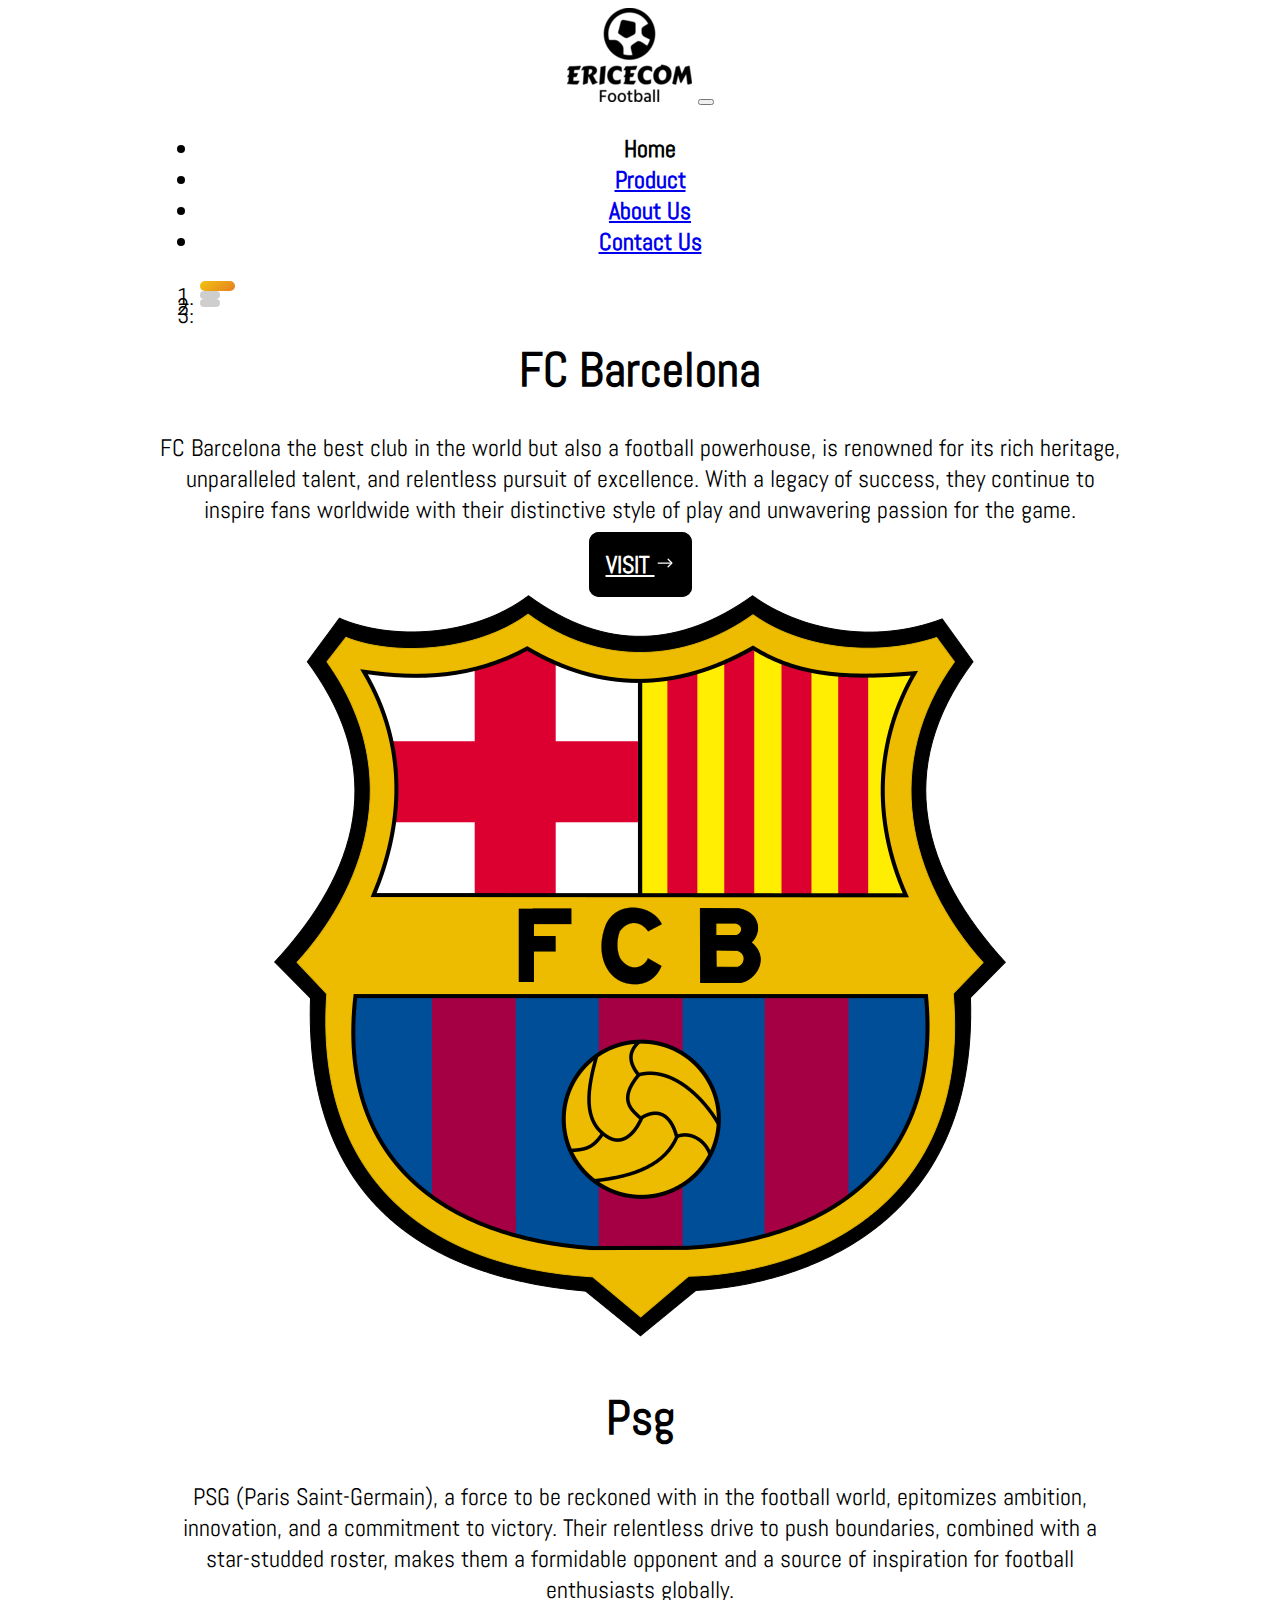
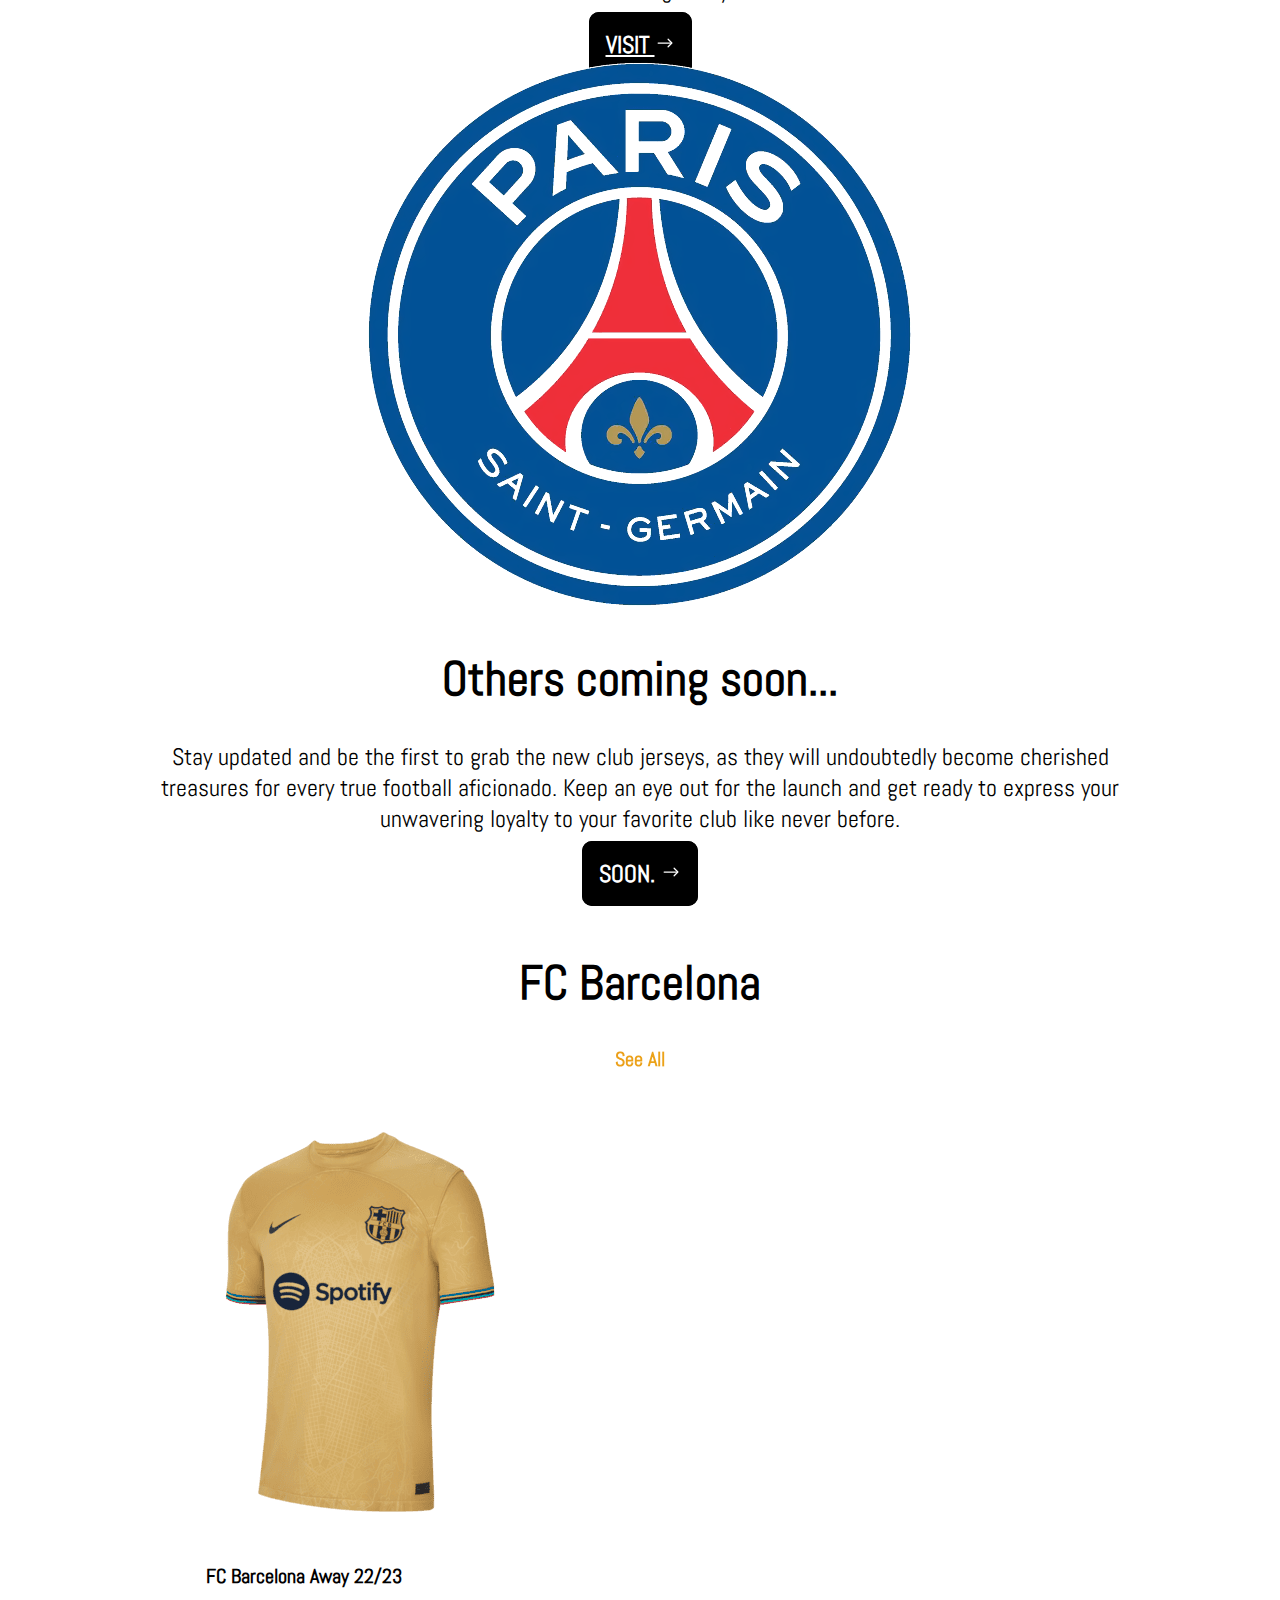
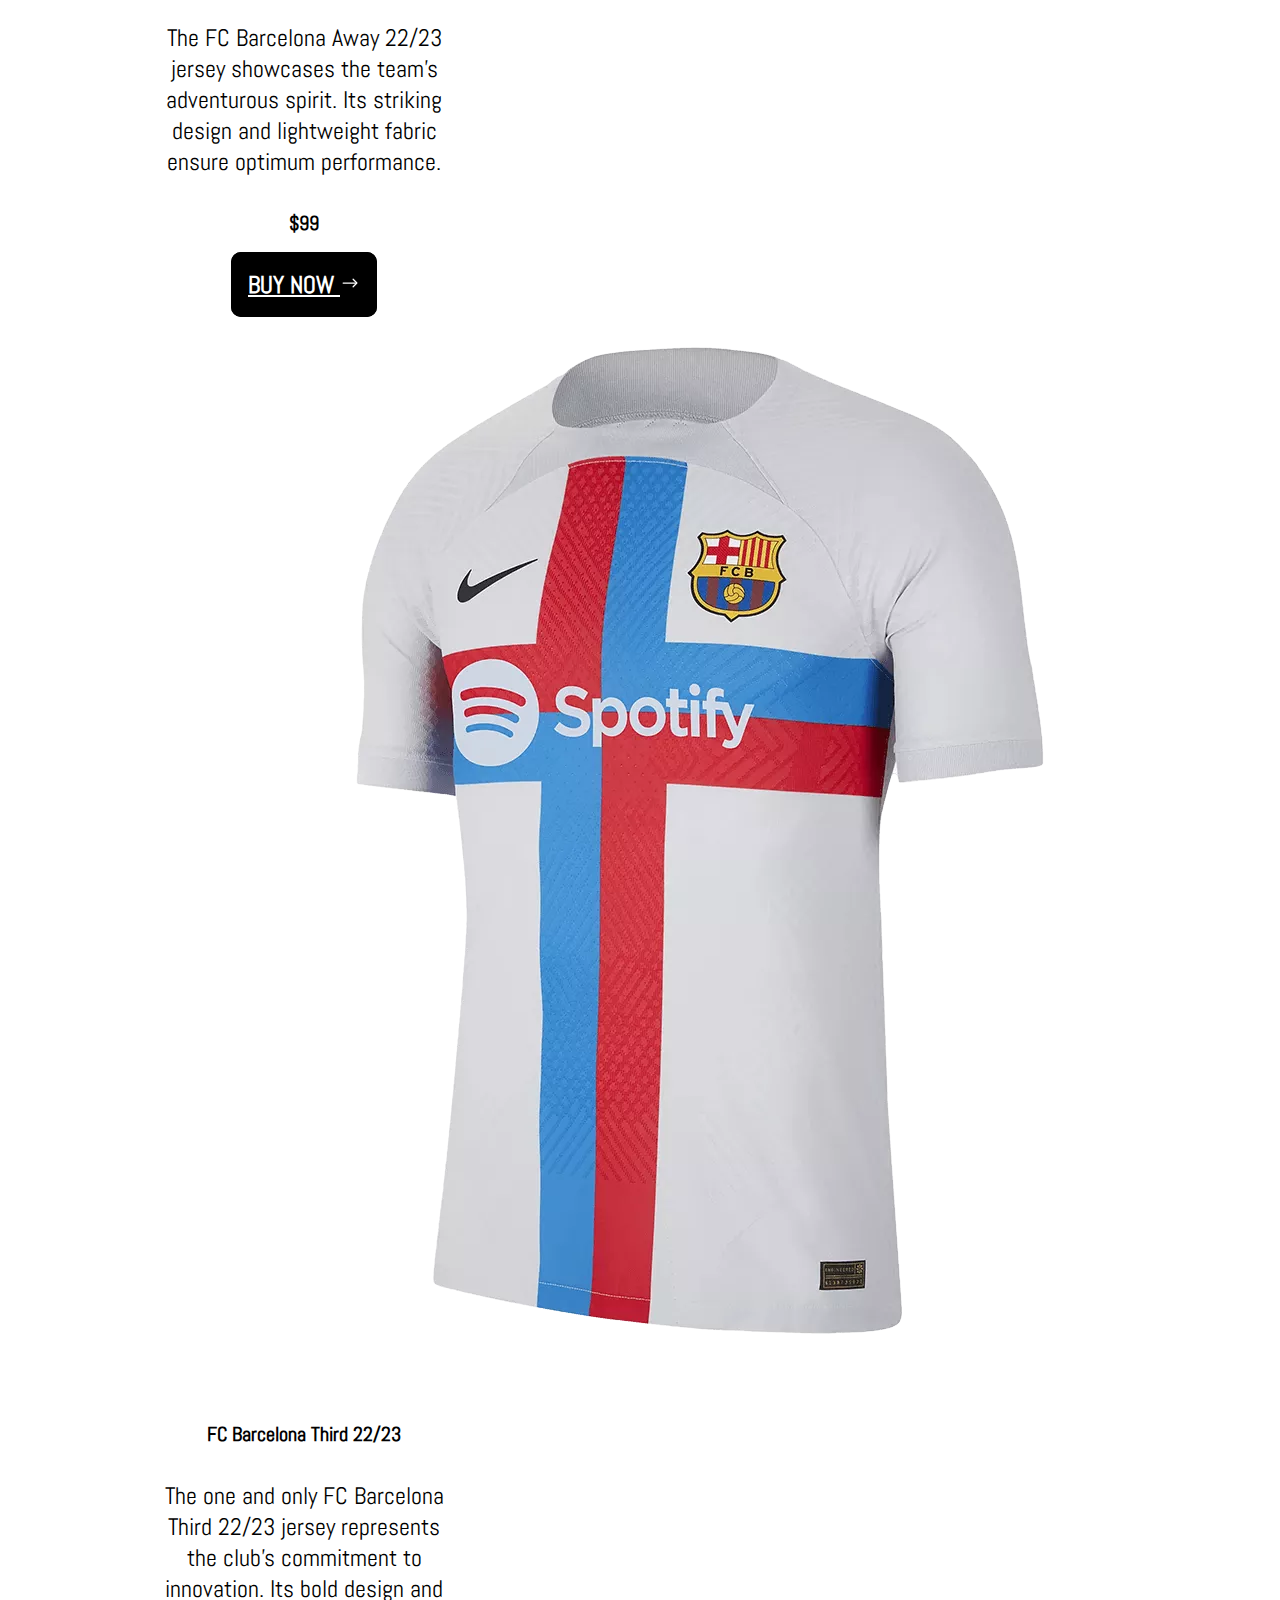
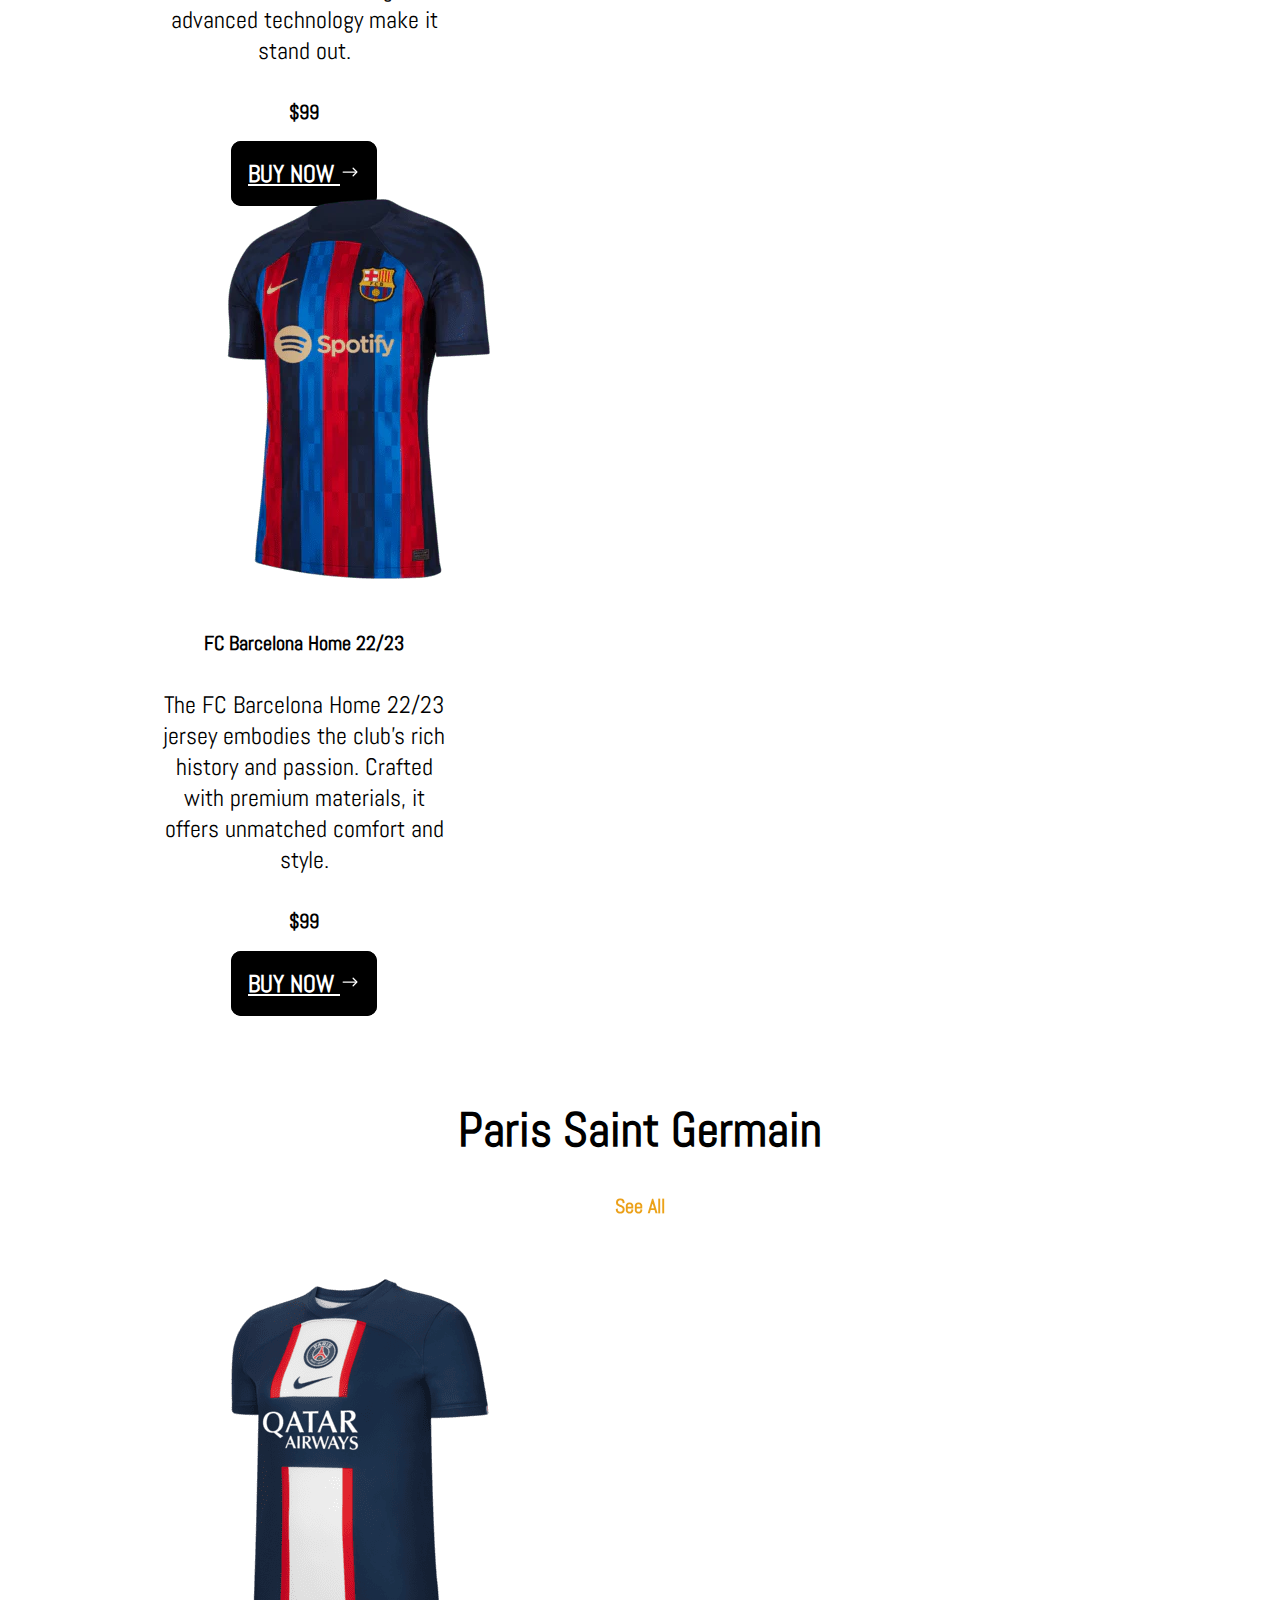
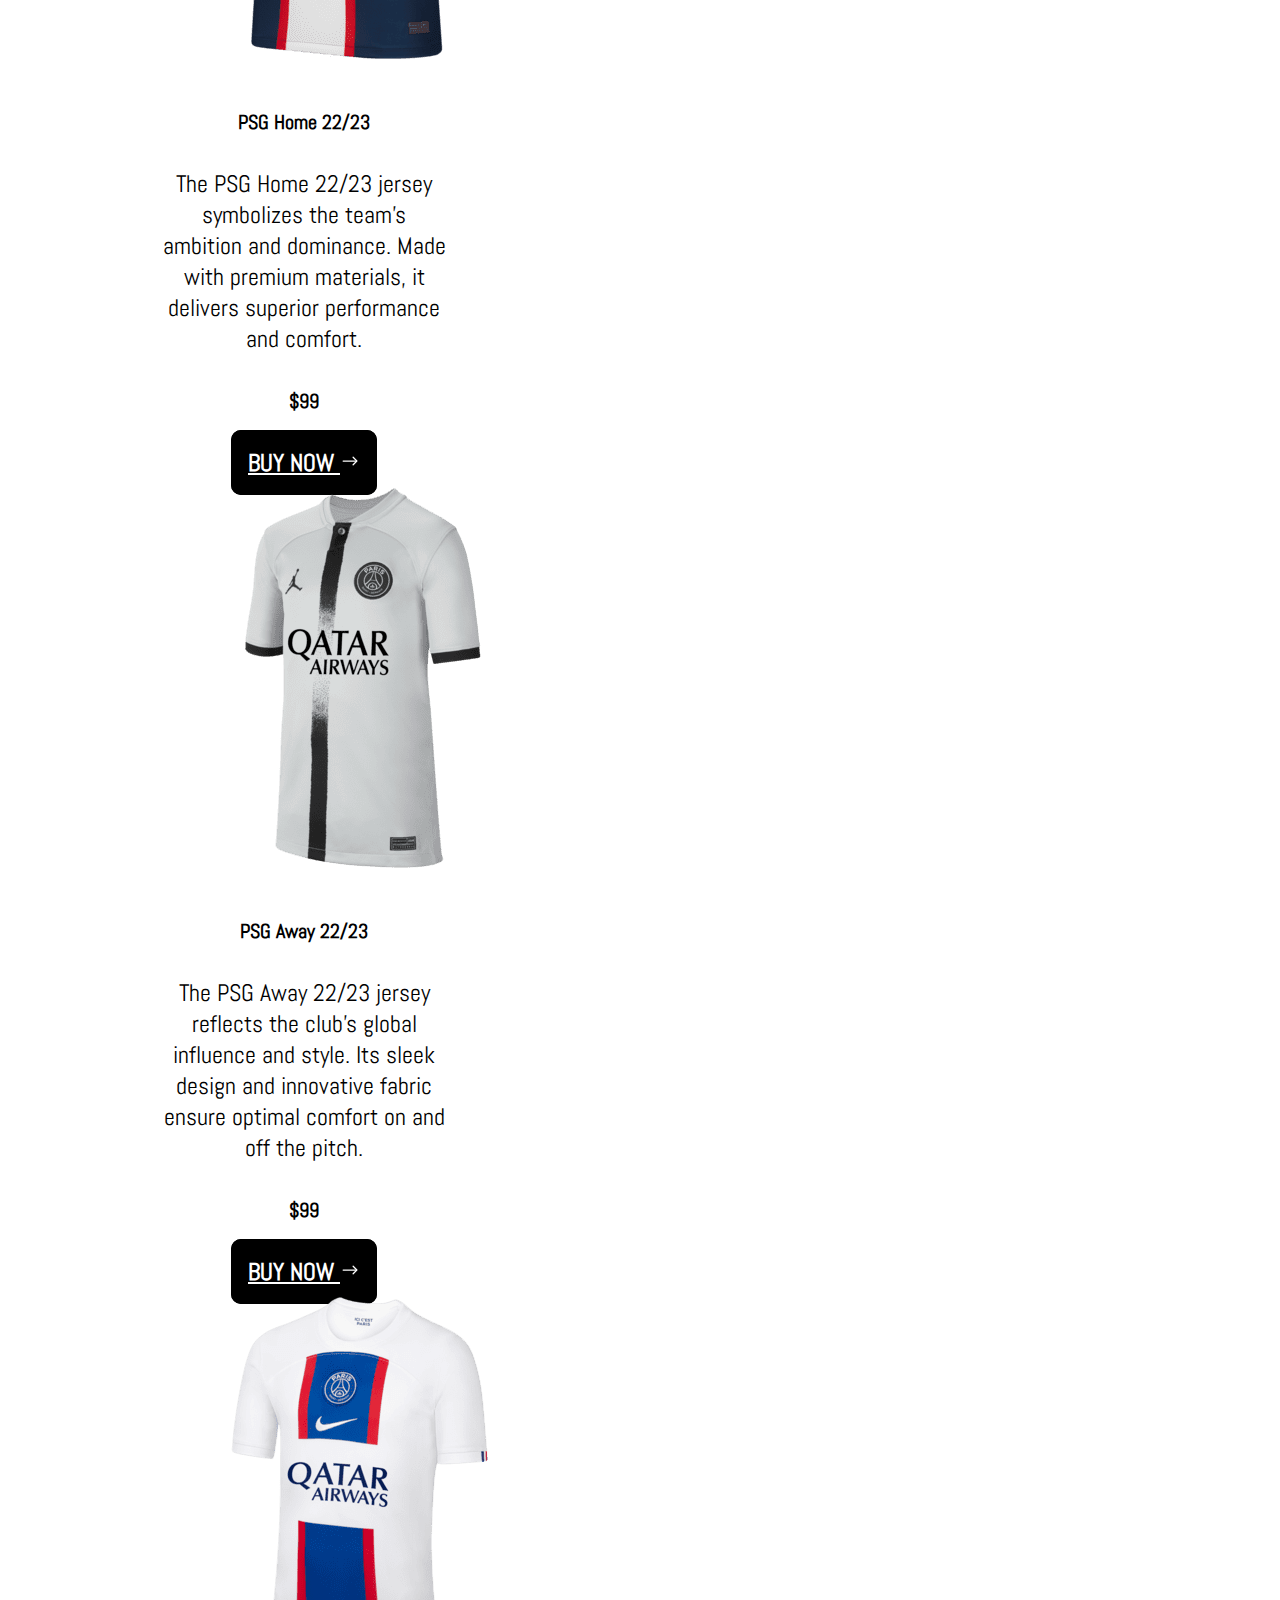
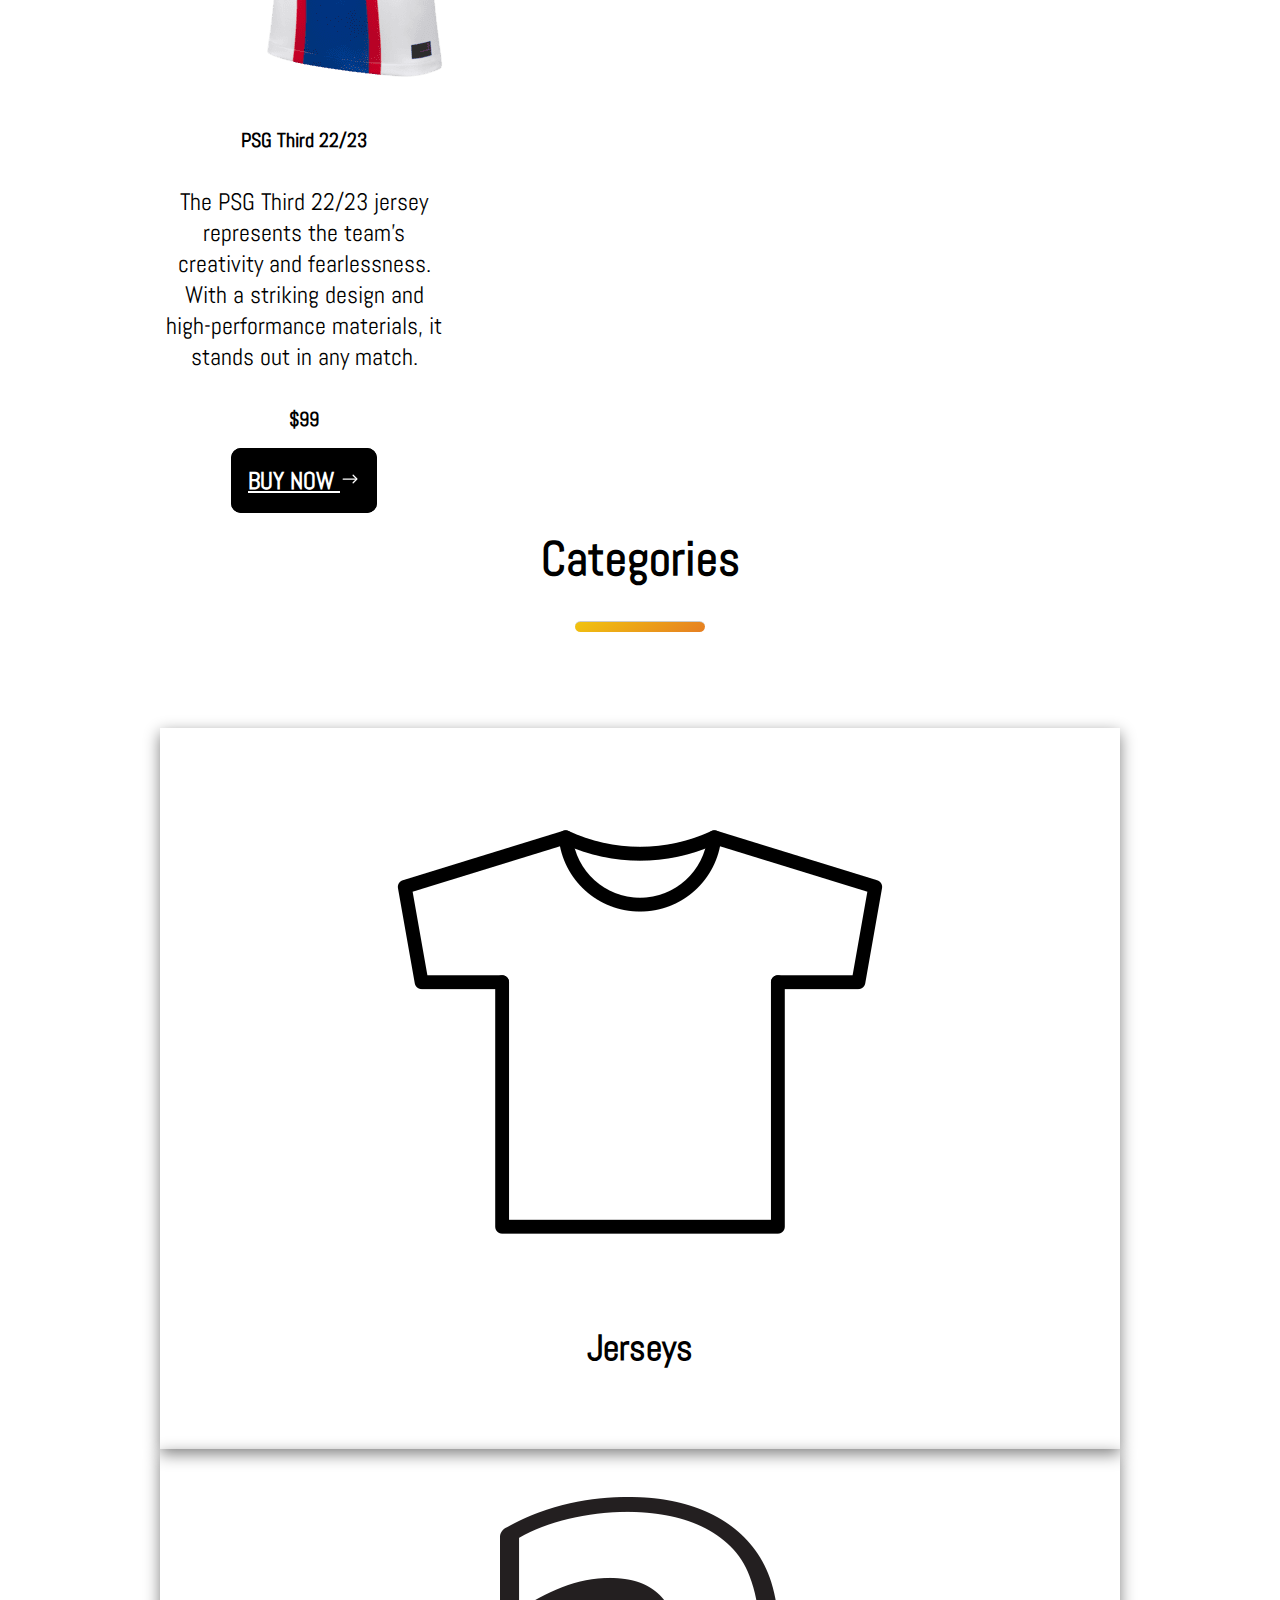
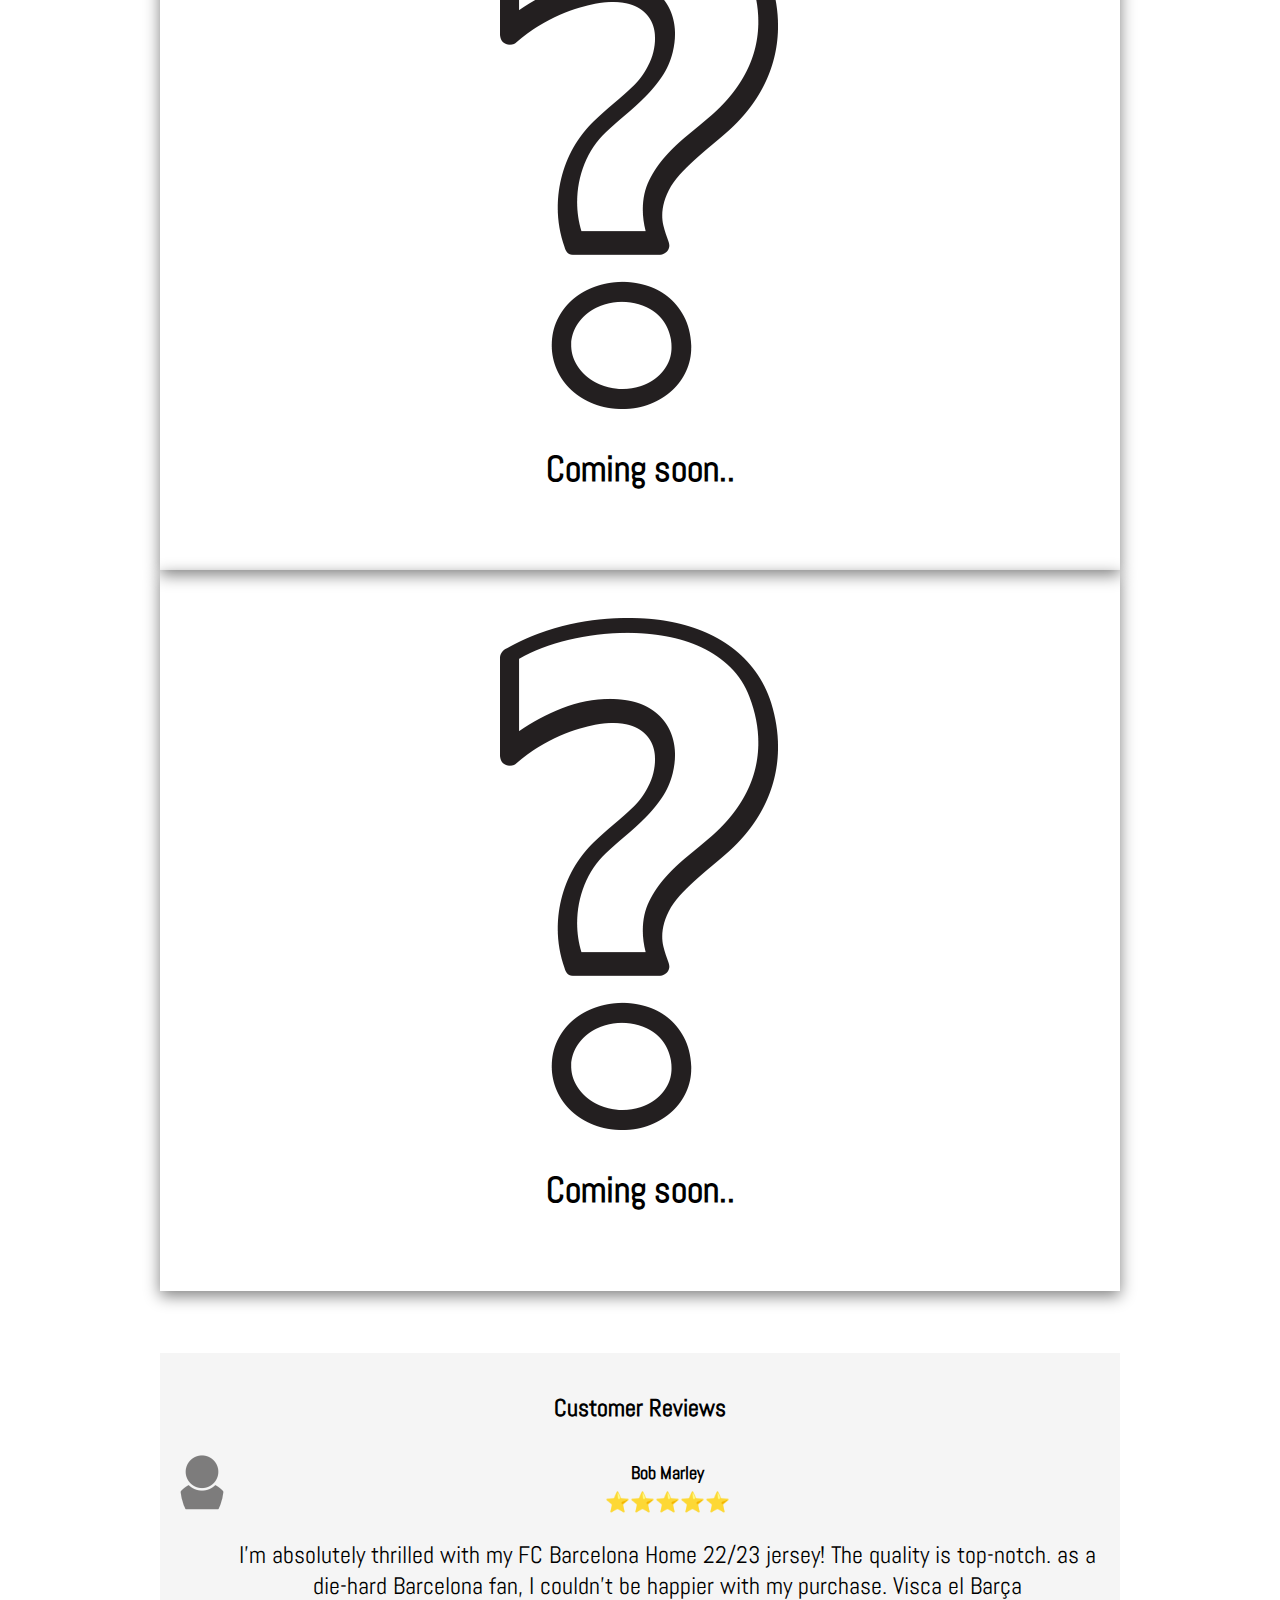
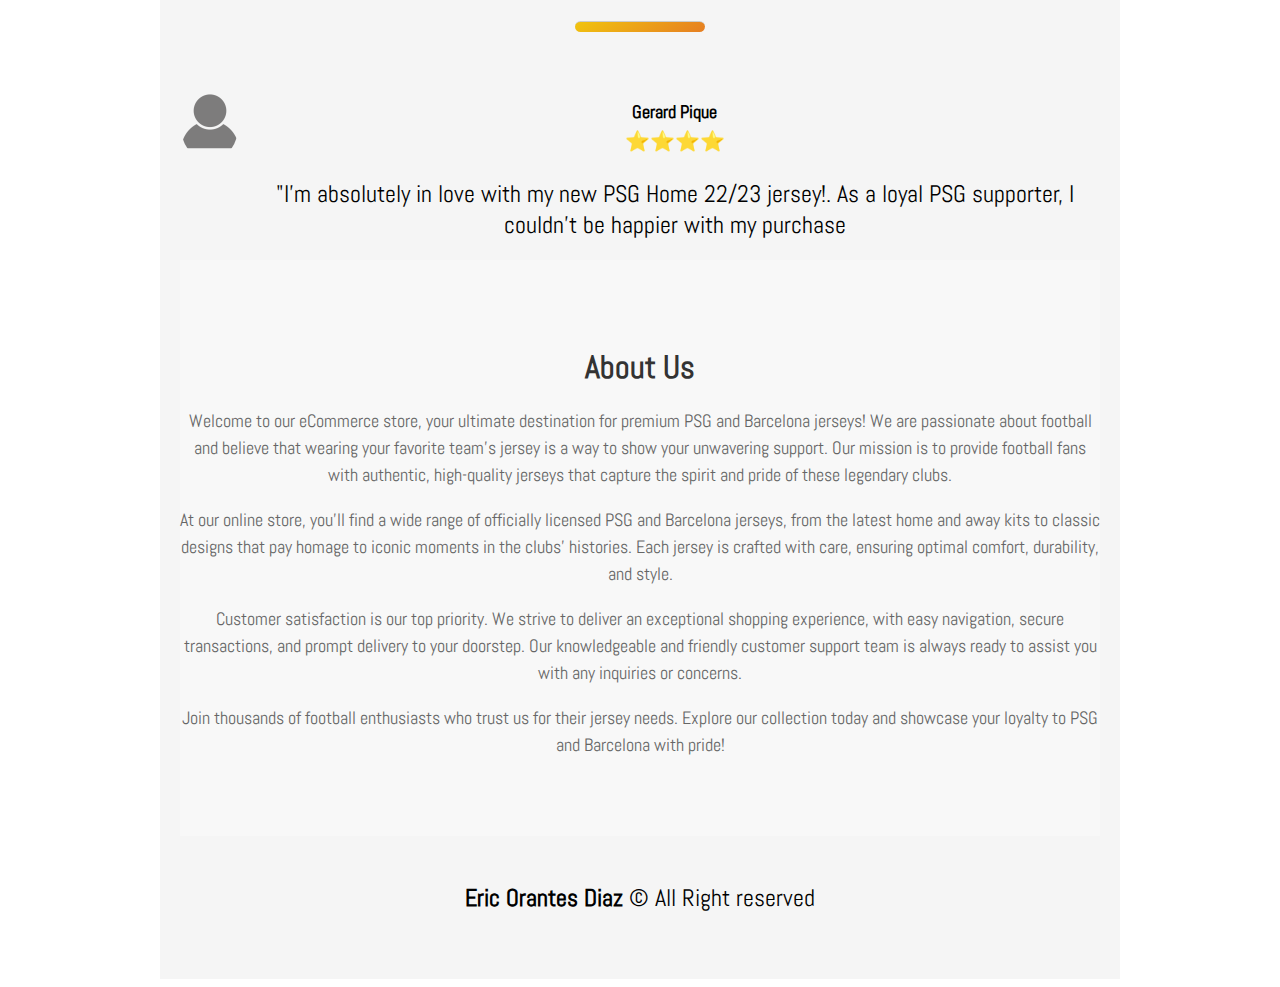
==== index.html @ c2d016f3 "Add files via upload" ====
<!doctype html>
<html lang="en">

<head>
    <meta charset="utf-8">
    <meta name="viewport" content="width=device-width, initial-scale=1, shrink-to-fit=no">
    <link rel="icon" href="images/eric-ecom-low-resolution-logo-black-on-transparent-background (1) (1).png" type="image/gif" sizes="16x16">
    <link href="https://fonts.googleapis.com/css2?family=Abel&display=swap" rel="stylesheet">
    <link rel="stylesheet" href="https://stackpath.bootstrapcdn.com/bootstrap/4.5.0/css/bootstrap.min.css"
        integrity="sha384-9aIt2nRpC12Uk9gS9baDl411NQApFmC26EwAOH8WgZl5MYYxFfc+NcPb1dKGj7Sk" crossorigin="anonymous">
    <link rel="stylesheet" href="style.css">
    <title>ECOMMERCE</title>
</head>

<body>
    <main class="container">
        <header>
            <nav class="navbar navbar-expand-lg navbar-light fill">
                <a class="navbar-brand" href="#"><img src="images/eric-ecom-low-resolution-logo-black-on-transparent-background (1).png" alt=""></a>
                <button class="navbar-toggler" type="button" data-toggle="collapse"
                    data-target="#navbarSupportedContent" aria-controls="navbarSupportedContent" aria-expanded="false"
                    aria-label="Toggle navigation">
                    <span class="navbar-toggler-icon"></span>
                </button>

                <div class="collapse navbar-collapse" id="navbarSupportedContent">
                    <ul class="navbar-nav ml-auto">
                        <li class="nav-item active">
                            <a class="nav-link">Home</a>
                        </li>
                        <li class="nav-item active">
                            <a class="nav-link" href="#products">Product</a>
                        </li>
                        <li class="nav-item active">
                            <a class="nav-link" href="#about-us">About Us</a>
                        </li>
                        <li class="nav-item active">
                            <a class="nav-link" href="contact.html">Contact Us</a>
                        </li>
                    </ul>
                </div>
            </nav>
        </header>
        <section id="Barca">
            <div id="carouselExampleIndicators" class="carousel slide" data-ride="carousel">
                <ol class="carousel-indicators">
                    <li data-target="#carouselExampleIndicators" data-slide-to="0" class="active"></li>
                    <li data-target="#carouselExampleIndicators" data-slide-to="1"></li>
                    <li data-target="#carouselExampleIndicators" data-slide-to="2"></li>
                </ol>
                <div class="carousel-inner">
                    <div class="carousel-item active">
                        <div class="row">
                            <div class="col-md-6 mack">
                                <h1>FC Barcelona</h1>
                                <p>FC Barcelona the best club in the world but also a football powerhouse, is renowned for its rich heritage, unparalleled talent, and relentless pursuit of excellence. With a legacy of success, they continue to inspire fans worldwide with their distinctive style of play and unwavering passion for the game.</p>
                                <a href = "https://www.fcbarcelona.com/en/" class="barcelona-btn">Visit
                                    <svg width="1em" height="1em" viewBox="0 0 16 16" class="bi bi-arrow-right"
                                        fill="currentColor" xmlns="http://www.w3.org/2000/svg">
                                        <path fill-rule="evenodd"
                                            d="M10.146 4.646a.5.5 0 0 1 .708 0l3 3a.5.5 0 0 1 0 .708l-3 3a.5.5 0 0 1-.708-.708L12.793 8l-2.647-2.646a.5.5 0 0 1 0-.708z" />
                                        <path fill-rule="evenodd"
                                            d="M2 8a.5.5 0 0 1 .5-.5H13a.5.5 0 0 1 0 1H2.5A.5.5 0 0 1 2 8z" />
                                    </svg>
                                </a>
                            </div>
                            <div class="col-md-6">
                                <img src="images/584a9b3bb080d7616d298777.png" alt="" class="img-fluid">
                            </div>
                        </div>
                    </div>
                    <div class="carousel-item">
                        <div class="row">
                            <div class="col-md-6 mack">
                                <h1>Psg</h1>
                                <p>PSG (Paris Saint-Germain), a force to be reckoned with in the football world, epitomizes ambition, innovation, and a commitment to victory. Their relentless drive to push boundaries, combined with a star-studded roster, makes them a formidable opponent and a source of inspiration for football enthusiasts globally.






                                </p>
                                <a href ="https://en.psg.fr/"class="psg-btn">Visit
                                    <svg width="1em" height="1em" viewBox="0 0 16 16" class="bi bi-arrow-right"
                                        fill="currentColor" xmlns="http://www.w3.org/2000/svg">
                                        <path fill-rule="evenodd"
                                            d="M10.146 4.646a.5.5 0 0 1 .708 0l3 3a.5.5 0 0 1 0 .708l-3 3a.5.5 0 0 1-.708-.708L12.793 8l-2.647-2.646a.5.5 0 0 1 0-.708z" />
                                        <path fill-rule="evenodd"
                                            d="M2 8a.5.5 0 0 1 .5-.5H13a.5.5 0 0 1 0 1H2.5A.5.5 0 0 1 2 8z" />
                                    </svg>
                                </a>
                            </div>
                            <div class="col-md-6">
                                <img src="images/580b57fcd9996e24bc43c4d8.png" alt="" class="img-fluid">
                            </div>
                        </div>
                    </div>
                    <div class="carousel-item">
                        <div class="row">
                            <div class="col-md-6 mack">
                                <h1>Others coming soon...</h1>
                                <p>Stay updated and be the first to grab the new club jerseys, as they will undoubtedly become cherished treasures for every true football aficionado. Keep an eye out for the launch and get ready to express your unwavering loyalty to your favorite club like never before.</p>
                                <a class="psg-btn">Soon.
                                    <svg width="1em" height="1em" viewBox="0 0 16 16" class="bi bi-arrow-right"
                                        fill="currentColor" xmlns="http://www.w3.org/2000/svg">
                                        <path fill-rule="evenodd"
                                            d="M10.146 4.646a.5.5 0 0 1 .708 0l3 3a.5.5 0 0 1 0 .708l-3 3a.5.5 0 0 1-.708-.708L12.793 8l-2.647-2.646a.5.5 0 0 1 0-.708z" />
                                        <path fill-rule="evenodd"
                                            d="M2 8a.5.5 0 0 1 .5-.5H13a.5.5 0 0 1 0 1H2.5A.5.5 0 0 1 2 8z" />
                                    </svg>
                                </a>
                            </div>
                            <div class="col-md-6">
                                <img src="" alt="" class="img-fluid">
                            </div>
                        </div>
                    </div>
                </div>
            </div>

        </section>

        <section id="barcelona">
            <div class="container">
                <div class="barcelona-header">
                    <div class="row">
                        <div class="col-md-6">
                            <h1>FC Barcelona</h1>
                        </div>
                        <div class="col-md-6 text-right">
                            <h5>See All</h5>
                        </div>
                    </div>
                </div>
                <div class="row justify-content-center">
                    <div class="col-md-4">
                        <div class="card text-center" style="width: 18rem;border:none;">
                            <img src="images/3.png" class="card-img-top" alt="...">
                            <div class="card-body">
                                <h5 class="card-title"><b>FC Barcelona Away 22/23</b></h5>
                                <p class="card-text">The FC Barcelona Away 22/23 jersey showcases the team's adventurous spirit. Its striking design and lightweight fabric ensure optimum performance.</p>
                                <h5><b>$99</b></h5>
                                <a href="checkout.html" class="btn barcelona-btn">BUY NOW
                                    <svg width="1em" height="1em" viewBox="0 0 16 16" class="bi bi-arrow-right"
                                        fill="currentColor" xmlns="http://www.w3.org/2000/svg">
                                        <path fill-rule="evenodd"
                                            d="M10.146 4.646a.5.5 0 0 1 .708 0l3 3a.5.5 0 0 1 0 .708l-3 3a.5.5 0 0 1-.708-.708L12.793 8l-2.647-2.646a.5.5 0 0 1 0-.708z" />
                                        <path fill-rule="evenodd"
                                            d="M2 8a.5.5 0 0 1 .5-.5H13a.5.5 0 0 1 0 1H2.5A.5.5 0 0 1 2 8z" />
                                    </svg>
                                </a>
                            </div>
                        </div>
                    </div>
                    <div class="col-md-4">
                        <div class="card text-center" style="width: 18rem;border:none;">
                            <img src="images/4.png=z-0,0_f-webp" class="card-img-top" alt="...">
                            <div class="card-body">
                                <h5 class="card-title"><b>FC Barcelona Third 22/23</b></h5>
                                <p class="card-text">
                                    The one and only FC Barcelona Third 22/23 jersey represents the club's commitment to innovation. Its bold design and advanced technology make it stand out.</p>
                                <h5><b>$99</b></h5>
                                <a href="checkout.html" class="btn barcelona-btn">BUY NOW
                                    <svg width="1em" height="1em" viewBox="0 0 16 16" class="bi bi-arrow-right"
                                        fill="currentColor" xmlns="http://www.w3.org/2000/svg">
                                        <path fill-rule="evenodd"
                                            d="M10.146 4.646a.5.5 0 0 1 .708 0l3 3a.5.5 0 0 1 0 .708l-3 3a.5.5 0 0 1-.708-.708L12.793 8l-2.647-2.646a.5.5 0 0 1 0-.708z" />
                                        <path fill-rule="evenodd"
                                            d="M2 8a.5.5 0 0 1 .5-.5H13a.5.5 0 0 1 0 1H2.5A.5.5 0 0 1 2 8z" />
                                    </svg>
                                </a>
                            </div>
                        </div>
                    </div>
                    <div class="col-md-4">
                        <div class="card text-center" style="width: 18rem;border:none;">
                            <img src="images/bar23h.webp" class="card-img-top" alt="...">
                            <div class="card-body">
                                <h5 class="card-title"><b>FC Barcelona Home 22/23</b></h5>
                                <p class="card-text">The FC Barcelona Home 22/23 jersey embodies the club's rich history and passion. Crafted with premium materials, it offers unmatched comfort and style.</p>
                                <h5><b>$99</b></h5>
                                <a href="checkout.html" class="btn barcelona-btn">BUY NOW
                                    <svg width="1em" height="1em" viewBox="0 0 16 16" class="bi bi-arrow-right"
                                        fill="currentColor" xmlns="http://www.w3.org/2000/svg">
                                        <path fill-rule="evenodd"
                                            d="M10.146 4.646a.5.5 0 0 1 .708 0l3 3a.5.5 0 0 1 0 .708l-3 3a.5.5 0 0 1-.708-.708L12.793 8l-2.647-2.646a.5.5 0 0 1 0-.708z" />
                                        <path fill-rule="evenodd"
                                            d="M2 8a.5.5 0 0 1 .5-.5H13a.5.5 0 0 1 0 1H2.5A.5.5 0 0 1 2 8z" />
                                    </svg>
                                </a>
                            </div>
                        </div>
                    </div>
                </div>
            </div>
        </section>

        <section id="products">
            <div class="container">
                <div class="psg-header">
                    <div class="row">
                        <div class="col-md-6">
                            <h1>Paris Saint Germain</h1>
                        </div>
                        <div class="col-md-6 text-right">
                            <h5>See All</h5>
                        </div>
                    </div>
                </div>
                <div class="row justify-content-center">
                    <div class="col-md-4">
                        <div class="card text-center" style="width: 18rem;border:none;">
                            <img src="images/psg 5.png" class="card-img-top" alt="...">
                            <div class="card-body">
                                <h5 class="card-title"><b>PSG Home 22/23</b></h5>
                                <p class="card-text">The PSG Home 22/23 jersey symbolizes the team's ambition and dominance. Made with premium materials, it delivers superior performance and comfort.</p>
                                <h5><b>$99</b></h5>
                                <a href="checkout.html" class="btn psg-btn">BUY NOW
                                    <svg width="1em" height="1em" viewBox="0 0 16 16" class="bi bi-arrow-right"
                                        fill="currentColor" xmlns="http://www.w3.org/2000/svg">
                                        <path fill-rule="evenodd"
                                            d="M10.146 4.646a.5.5 0 0 1 .708 0l3 3a.5.5 0 0 1 0 .708l-3 3a.5.5 0 0 1-.708-.708L12.793 8l-2.647-2.646a.5.5 0 0 1 0-.708z" />
                                        <path fill-rule="evenodd"
                                            d="M2 8a.5.5 0 0 1 .5-.5H13a.5.5 0 0 1 0 1H2.5A.5.5 0 0 1 2 8z" />
                                    </svg>
                                </a>
                            </div>
                        </div>
                    </div>
                    <div class="col-md-4">
                        <div class="card text-center" style="width: 18rem;border:none;">
                            <img src="images/psg away.png" class="card-img-top" alt="...">
                            <div class="card-body">
                                <h5 class="card-title"><b>PSG Away 22/23</b></h5>
                                <p class="card-text">The PSG Away 22/23 jersey reflects the club's global influence and style. Its sleek design and innovative fabric ensure optimal comfort on and off the pitch.</p>
                                <h5><b>$99</b></h5>
                                <a href="checkout.html" class="btn psg-btn">BUY NOW
                                    <svg width="1em" height="1em" viewBox="0 0 16 16" class="bi bi-arrow-right"
                                        fill="currentColor" xmlns="http://www.w3.org/2000/svg">
                                        <path fill-rule="evenodd"
                                            d="M10.146 4.646a.5.5 0 0 1 .708 0l3 3a.5.5 0 0 1 0 .708l-3 3a.5.5 0 0 1-.708-.708L12.793 8l-2.647-2.646a.5.5 0 0 1 0-.708z" />
                                        <path fill-rule="evenodd"
                                            d="M2 8a.5.5 0 0 1 .5-.5H13a.5.5 0 0 1 0 1H2.5A.5.5 0 0 1 2 8z" />
                                    </svg>
                                </a>
                            </div>
                        </div>
                    </div>
                    <div class="col-md-4">
                        <div class="card text-center" style="width: 18rem;border:none;">
                            <img src="images/paris-saint-germain-2022-23-stadium-third-older-dri-fit-football-shirt-fGfwJQ.png" class="card-img-top" alt="...">
                            <div class="card-body">
                                <h5 class="card-title"><b>PSG Third 22/23</b></h5>
                                <p class="card-text">The PSG Third 22/23 jersey represents the team's creativity and fearlessness. With a striking design and high-performance materials, it stands out in any match.</p>
                                <h5><b>$99</b></h5>
                                <a href="checkout.html" class="btn psg-btn">BUY NOW
                                    <svg width="1em" height="1em" viewBox="0 0 16 16" class="bi bi-arrow-right"
                                        fill="currentColor" xmlns="http://www.w3.org/2000/svg">
                                        <path fill-rule="evenodd"
                                            d="M10.146 4.646a.5.5 0 0 1 .708 0l3 3a.5.5 0 0 1 0 .708l-3 3a.5.5 0 0 1-.708-.708L12.793 8l-2.647-2.646a.5.5 0 0 1 0-.708z" />
                                        <path fill-rule="evenodd"
                                            d="M2 8a.5.5 0 0 1 .5-.5H13a.5.5 0 0 1 0 1H2.5A.5.5 0 0 1 2 8z" />
                                    </svg>
                                </a>
                            </div>
                        </div>
                    </div>
                </div>
            </div>
        </section>
        <section id="categories">
            <div class="container">
                <div class="row text-center">
                    <div class="col-md-12">
                        <h1>Categories</h1>
                        <hr>
                    </div>
                </div>
                <div class="row text-center">
                    <div class="col-md-3 mt-5 mb-5">
                        <div class="categories-card">
                            <img src="images/tshoirt.png" alt="" class="img-fluid">
                            <h2>Jerseys</h2>
                        </div>
                    </div>
                    <div class="col-md-3">
                        <div class="categories-card mb-5">
                            <img src="images/question.png" alt="" class="img-fluid">
                            <h2>Coming soon..</h2>
                        </div>
                        <div class="categories-card mb-5">
                            <img src="images/question.png" alt="" class="img-fluid">
                            <h2>Coming soon..</h2>
                        </div>
                    </div>
                    <br>
                    <div class="col-md-6">
                        <img src="images/Categories/pale-order.png" alt="" class="img-fluid">
                    </div>
                </div>
            </div>
        </section>
        <div class="review-section">
            <h2 class="section-heading">Customer Reviews</h2>
            
            <div class="review">
              <div class="review-avatar">
                <img src="images/pfp.png" alt="Customer 1">
              </div>
              <div class="review-content">
                <h3>Bob Marley</h3>
                <div class="star-rating">⭐⭐⭐⭐⭐</div>
                <p>I'm absolutely thrilled with my FC Barcelona Home 22/23 jersey! The quality is top-notch. as a die-hard Barcelona fan, I couldn't be happier with my purchase. Visca el Barça</p>
              </div>
            </div>
            
            <hr>
            
            <div class="review">
              <div class="review-avatar">
                <img src="images/pfp.png" alt="Customer 2">
              </div>
              <div class="review-content">
                <h3>Gerard Pique</h3>
                <div class="star-rating">⭐⭐⭐⭐</div>
                <p>"I'm absolutely in love with my new PSG Home 22/23 jersey!. As a loyal PSG supporter, I couldn't be happier with my purchase</p>
              </div>
            </div>
            

            
            <section id="about-us">
                <div class="container">
                  <h2>About Us</h2>
                  <p>Welcome to our eCommerce store, your ultimate destination for premium PSG and Barcelona jerseys! We are passionate about football and believe that wearing your favorite team's jersey is a way to show your unwavering support. Our mission is to provide football fans with authentic, high-quality jerseys that capture the spirit and pride of these legendary clubs.</p>
                  <p>At our online store, you'll find a wide range of officially licensed PSG and Barcelona jerseys, from the latest home and away kits to classic designs that pay homage to iconic moments in the clubs' histories. Each jersey is crafted with care, ensuring optimal comfort, durability, and style.</p>
                  <p>Customer satisfaction is our top priority. We strive to deliver an exceptional shopping experience, with easy navigation, secure transactions, and prompt delivery to your doorstep. Our knowledgeable and friendly customer support team is always ready to assist you with any inquiries or concerns.</p>
                  <p>Join thousands of football enthusiasts who trust us for their jersey needs. Explore our collection today and showcase your loyalty to PSG and Barcelona with pride!</p>
                </div>
              </section>
          

        <footer>
            <div class="text-center">
                <strong>Eric Orantes Diaz</strong> &copy; All Right reserved
            </div>
        </footer>

    </main>
    <script src="https://code.jquery.com/jquery-3.5.1.slim.min.js"
        integrity="sha384-DfXdz2htPH0lsSSs5nCTpuj/zy4C+OGpamoFVy38MVBnE+IbbVYUew+OrCXaRkfj"
        crossorigin="anonymous"></script>
    <script src="https://cdn.jsdelivr.net/npm/popper.js@1.16.0/dist/umd/popper.min.js"
        integrity="sha384-Q6E9RHvbIyZFJoft+2mJbHaEWldlvI9IOYy5n3zV9zzTtmI3UksdQRVvoxMfooAo"
        crossorigin="anonymous"></script>
    <script src="https://stackpath.bootstrapcdn.com/bootstrap/4.5.0/js/bootstrap.min.js"
        integrity="sha384-OgVRvuATP1z7JjHLkuOU7Xw704+h835Lr+6QL9UvYjZE3Ipu6Tp75j7Bh/kR0JKI"
        crossorigin="anonymous"></script>
    <script src="index.js"></script>
</body>

</html>
---- style.css ----
body{
    font-family: 'Abel', sans-serif;
    font-size: large;
    background-color: rgb(255, 255, 255);
}

h1, h2, h3, h4, h5, h6, p{
    cursor: pointer;
}


a.nav-link {
    margin-right: 20px;
    font-weight: 700;
}
.navbar-light .navbar-nav .active>.nav-link:hover{
    color: #ffffff;
}

nav.fill ul li a.nav-link {
    transition: all .5s;
}
    
nav.fill ul li a.nav-link:after {
    text-align: left;
    content: '.';
    margin: 0;
    opacity: 0;
}
    
nav.fill ul li a.nav-link:hover {
    color: white;
    z-index: 1;
}
    
nav.fill ul li a.nav-link:hover:after {
    z-index: -10;
    animation: fill 1s forwards;
    opacity: 1;
}
    
nav.fill ul li a.nav-link {
      position: relative;
}
    
nav.fill ul li a.nav-link:after {
      position: absolute;
      bottom: 0;
      left: 0;
      right: 0;
      margin: auto;
      width: 0%;
      content: '.';
      color: transparent;
      background: #aaa;
      height: 1px;
}


section#info{
    margin-bottom: 100px;
}

.carousel-indicators li{
    width: 20px;
    height: 8px;
    border: none;
    border-radius: 4px;
    background-color: #CECECE;
}
.carousel-indicators li.active{
    width: 35px;
    height: 10px;
    border-radius: 8px; 
    background-image: linear-gradient(145deg,#f1c40f,#e67e22);
}

.info {
    padding: 10% 4%;
}

.info p {
    margin-bottom: 30px;
}

.info a.info-btn {
    font-weight: bold;
    background-color: black;
    color: white;
    border: 2px solid black;
    padding: 15px;
    border-radius: 10px;
    text-transform: uppercase;
    transition: 1s;
    cursor: pointer;
}

.info a.info-btn:hover {
    background-color: white;
    color: black;
}

svg.bi.bi-arrow-right {
    color: white;
    font-size: 20px;
    transition: .5s;
}

a.info-btn:hover svg.bi.bi-arrow-right{
    transform: rotate(-180deg);
    color: black;
}


section#barcelona{
    margin-bottom: 100px;
}

.barcelona-header{
    margin-bottom: 50px;
}

.barcelona-header h5{
    font-weight: bold;
    cursor: pointer;
    background: -webkit-linear-gradient(145deg,#f1c40f,#e67e22);
    -webkit-background-clip: text;
    -webkit-text-fill-color: transparent;
}

a.barcelona-btn {
    font-weight: bold;
    background-color: black;
    color: white;
    border: 2px solid black;
    padding: 15px;
    border-radius: 10px;
    text-transform: uppercase;
    transition: 1s;
    cursor: pointer;
}

a.barcelona-btn:hover {
    background-color: white;
    color: black;
}

a.barcelona-btn:hover svg.bi.bi-arrow-right{
    transform: rotate(-180deg);
    color: black;
}

section#psg{
    margin-bottom: 100px;
}

.psg-header{
    margin-bottom: 50px;
}


.psg-header h5{
    font-weight: bold;
    cursor: pointer;
    background: -webkit-linear-gradient(145deg,#f1c40f,#e67e22);
    -webkit-background-clip: text;
    -webkit-text-fill-color: transparent;
}

a.psg-btn {
    font-weight: bold;
    background-color: black;
    color: white;
    border: 2px solid black;
    padding: 15px;
    border-radius: 10px;
    text-transform: uppercase;
    transition: 1s;
    cursor: pointer;
}

a.psg-btn:hover {
    background-color: white;
    color: black;
}

a.psg-btn:hover svg.bi.bi-arrow-right{
    transform: rotate(-180deg);
    color: black;
}

hr{
    width: 130px;
    background-image: linear-gradient(145deg,#f1c40f,#e67e22);
    height: 10px;
    border: none;
    border-radius: 50px;
    margin-bottom: 50px;
}
.categories-card {
    box-shadow: 0px 5px 15px gray;
    padding: 5%;
}
.mt-5{
    margin-top: 6rem!important;
}

footer {
    padding: 5%;
}
@-webkit-keyframes fill {
    0% {
      width: 0%;
      height: 1px;
    }
    50% {
      width: 100%;
      height: 1px;
    }
    100% {
      width: 100%;
      height: 100%;
      background: #333;
    }
  }
  .review-section {
    background-color: #f5f5f5;
    padding: 20px;
  }
  
  .section-heading {
    font-size: 24px;
    font-weight: bold;
    text-align: center;
    margin-bottom: 20px;
  }
  
  .review {
    display: flex;
    margin-bottom: 20px;
  }
  
  .review-avatar {
    width: 80px;
    height: 80px;
    border-radius: 50%;
    overflow: hidden;
    margin-right: 10px;
  }
  
  .review-avatar img {
    width: 100%;
    height: 100%;
    object-fit: cover;
  }
  
  .review-content {
    flex-grow: 1;
  }
  
  .review-content h3 {
    font-size: 18px;
    margin-bottom: 5px;
  }
  
  .star-rating {
    font-size: 20px;
    margin-bottom: 10px;
  }
  
  .review-content p {
    margin-bottom: 0;
  }
  
  hr {
    border: none;
    border-top: 1px solid #ccc;
  }

  
  #about-us {
    background-color: #f8f8f8;
    padding: 60px 0;
  }
  
  .container {
    max-width: 960px;
    margin: 0 auto;
    text-align: center;
  }
  
  #about-us h2 {
    font-size: 32px;
    margin-bottom: 20px;
    color: #333;
  }
  
  #about-us p {
    font-size: 18px;
    color: #666;
    line-height: 1.5;
  }
  


  @media (max-width: 576px) {
    body {
        font-size: medium;
    }
}

@media (min-width: 577px) and (max-width: 991px) {
    body {
        font-size: large; 
    }
}
@media (min-width: 992px) {
    body {
        font-size: x-large; 
    }

}
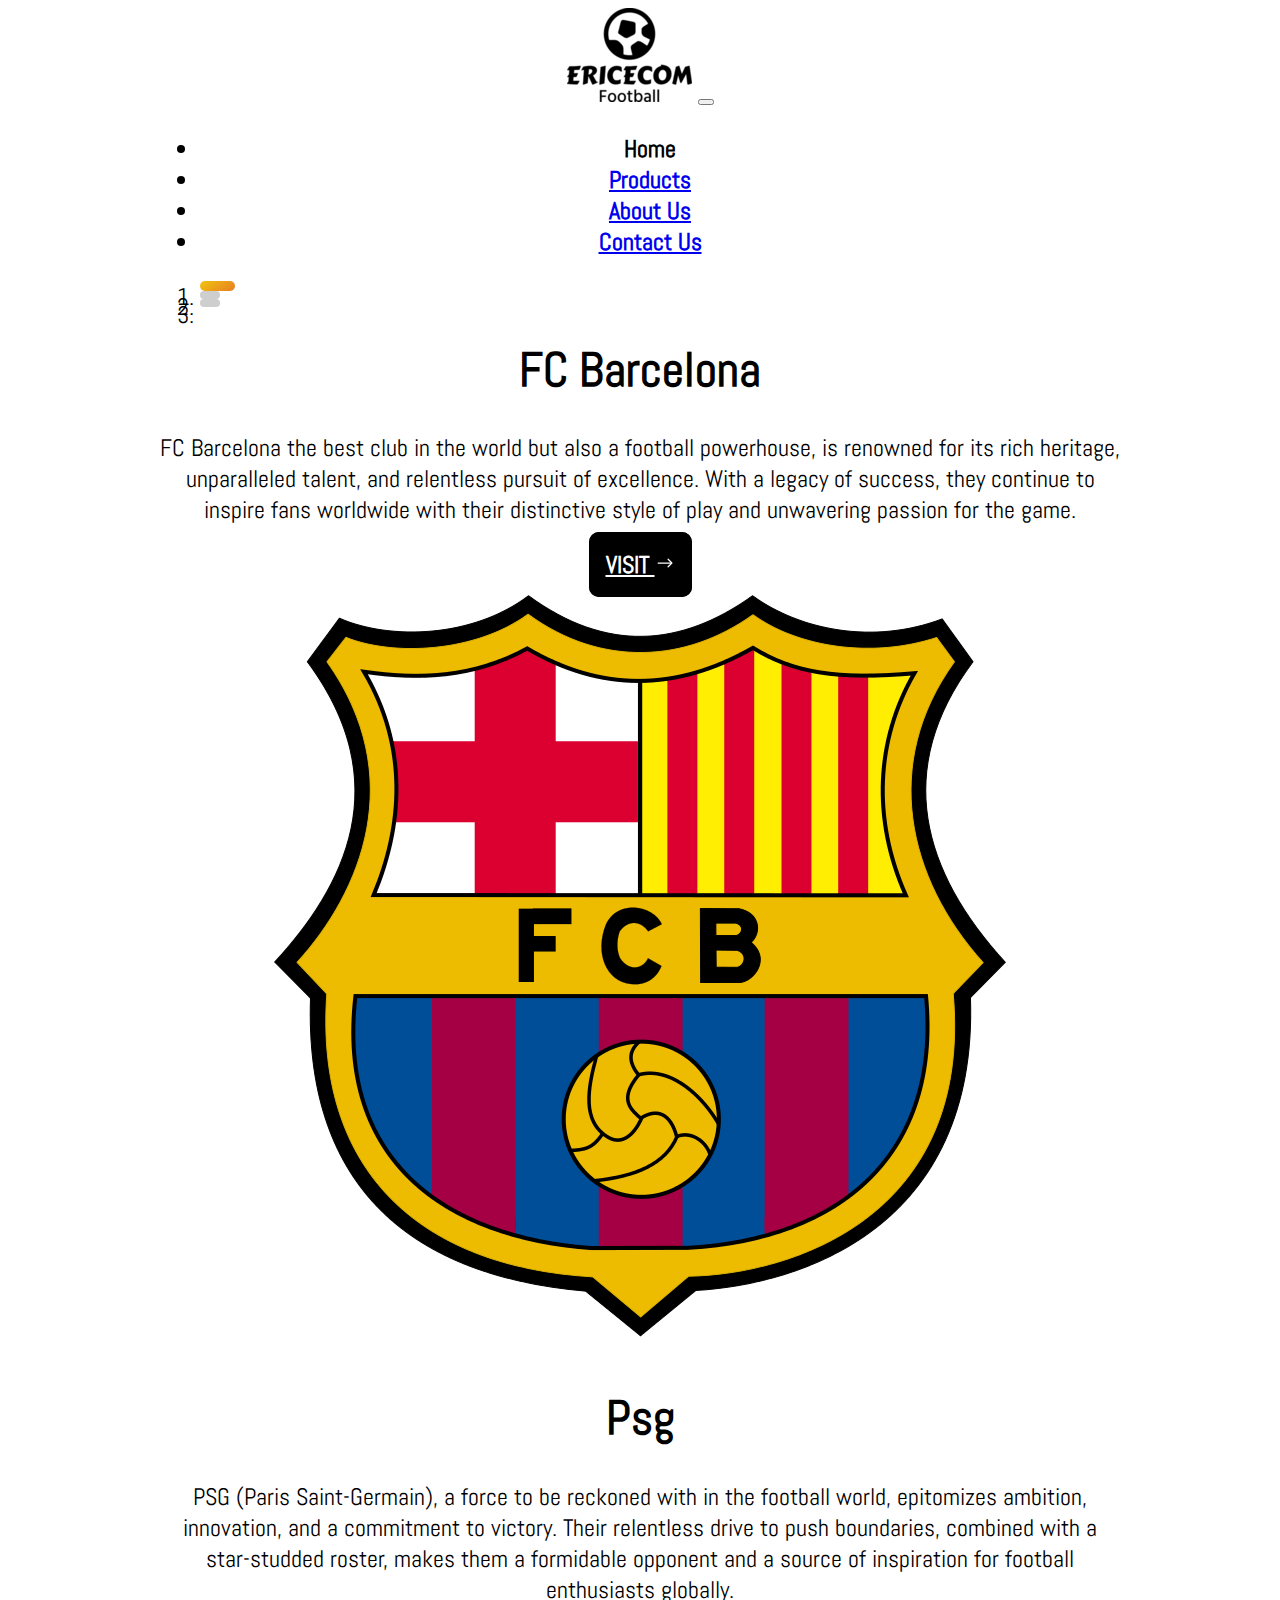
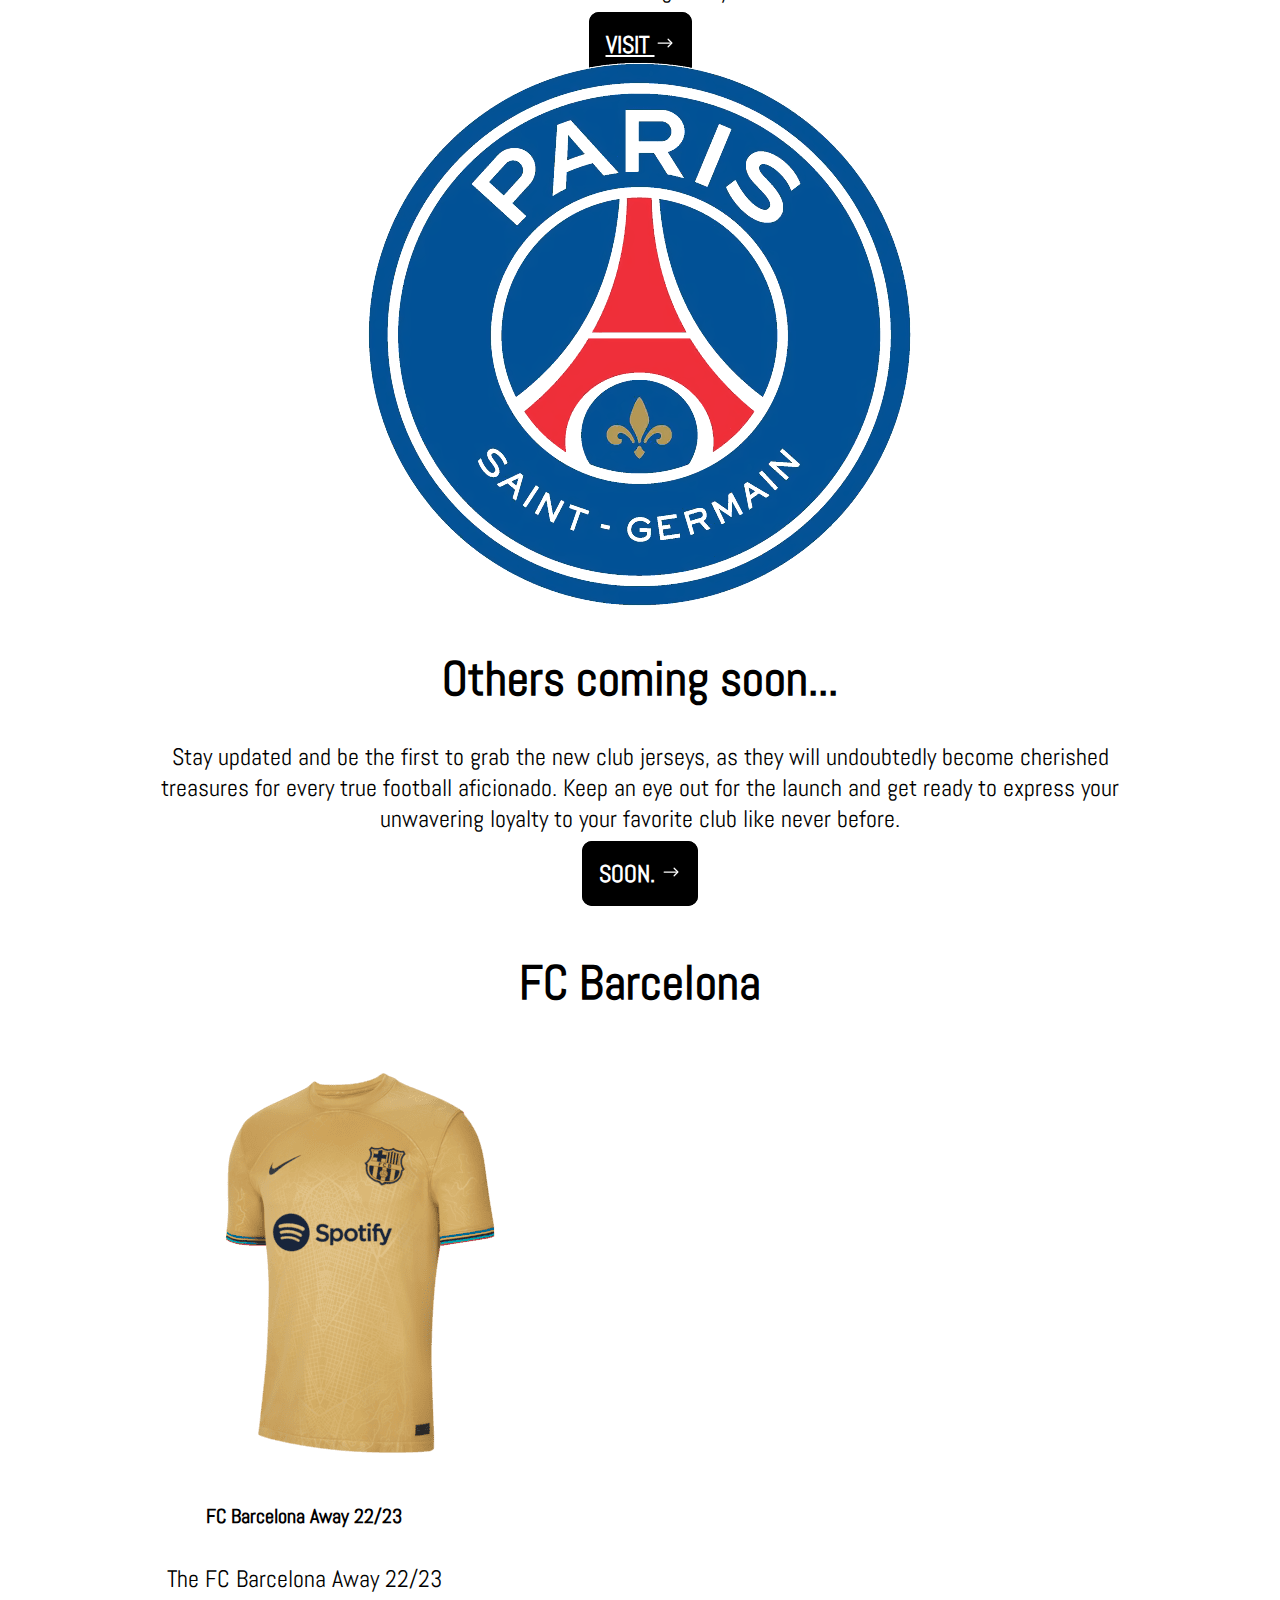
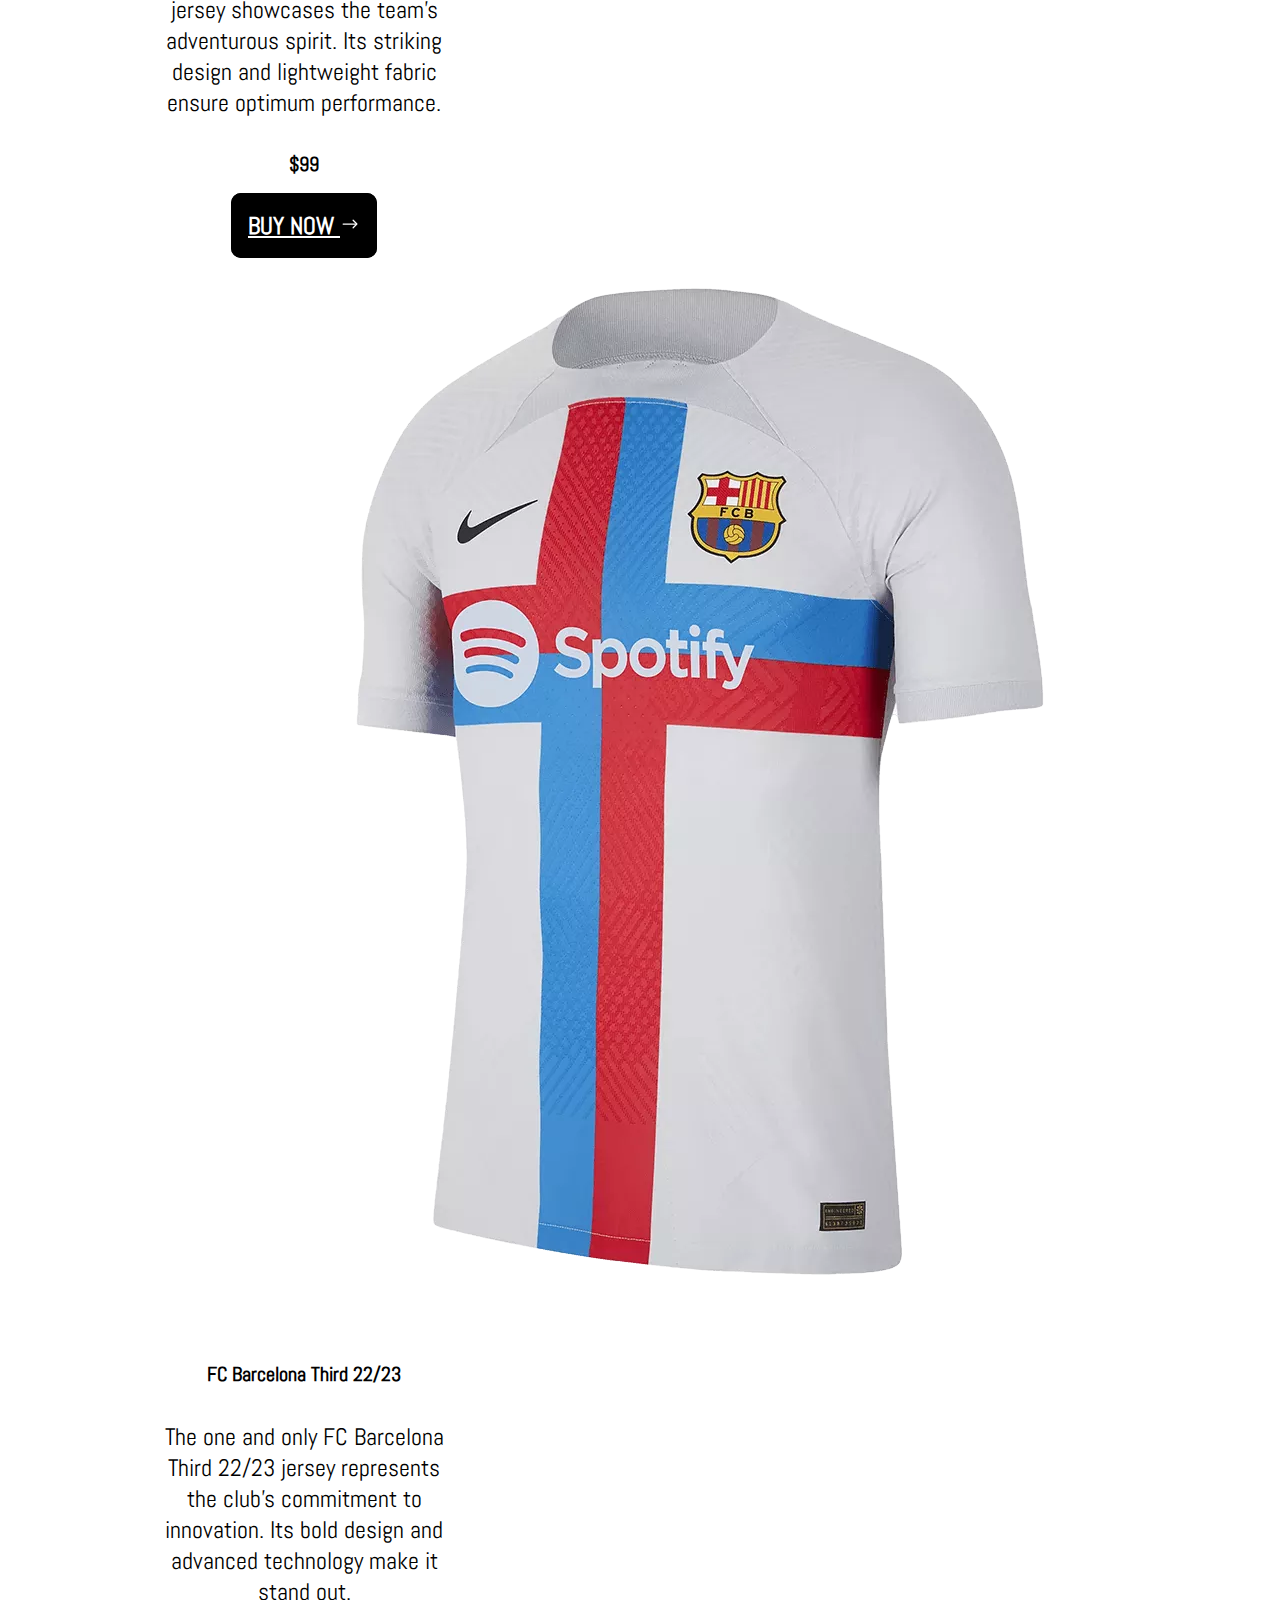
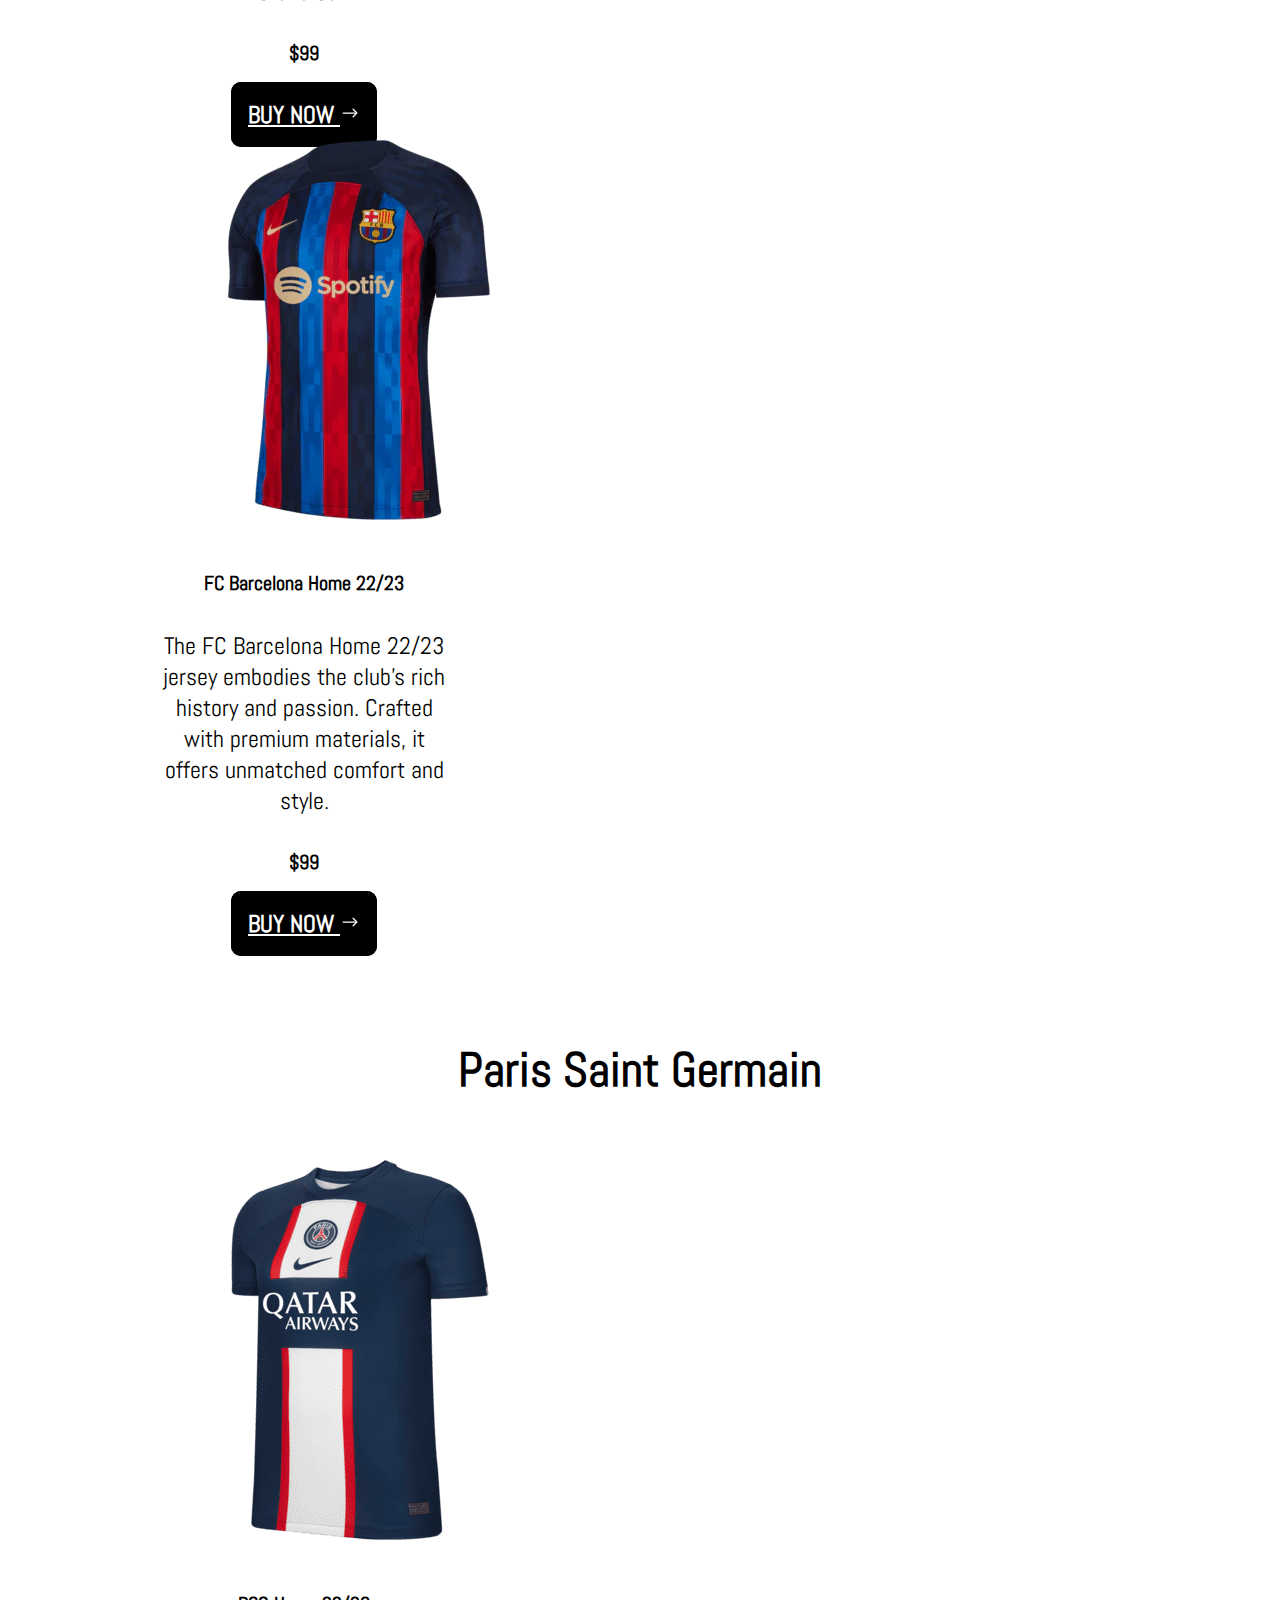
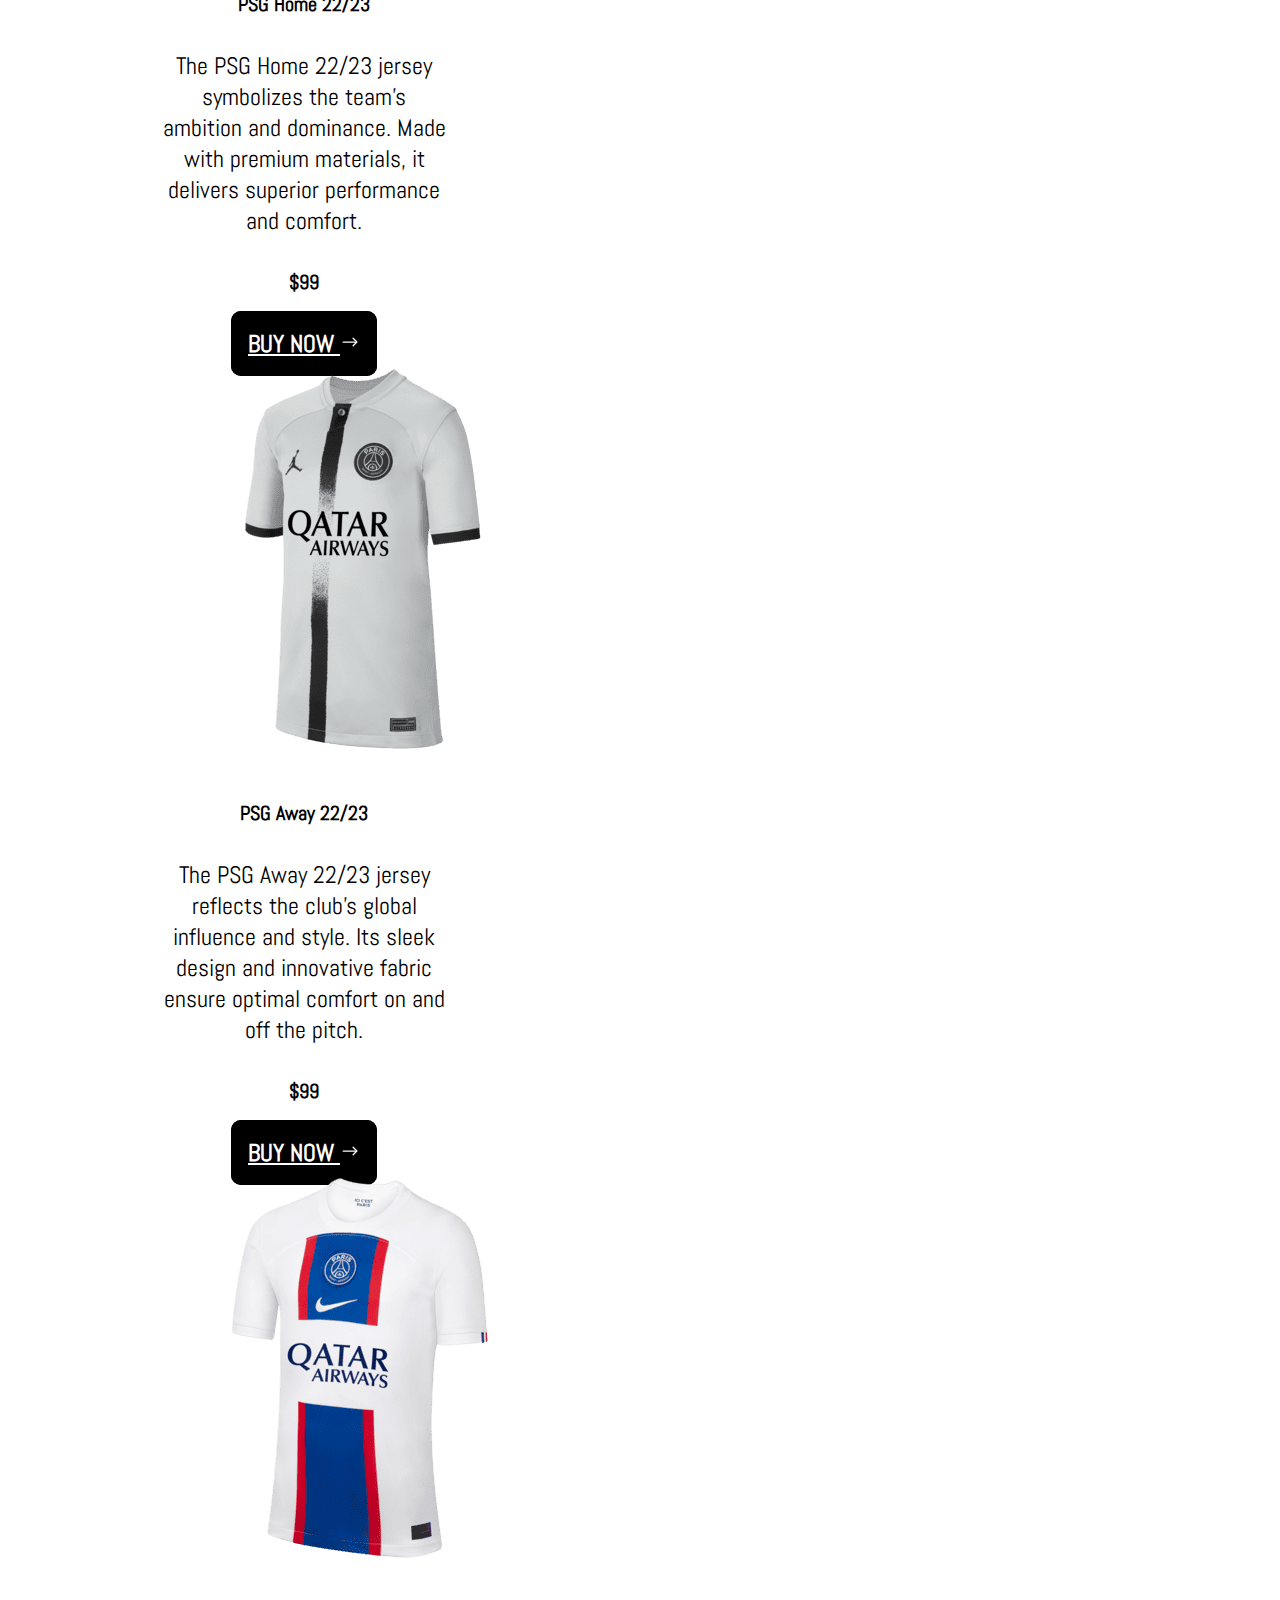
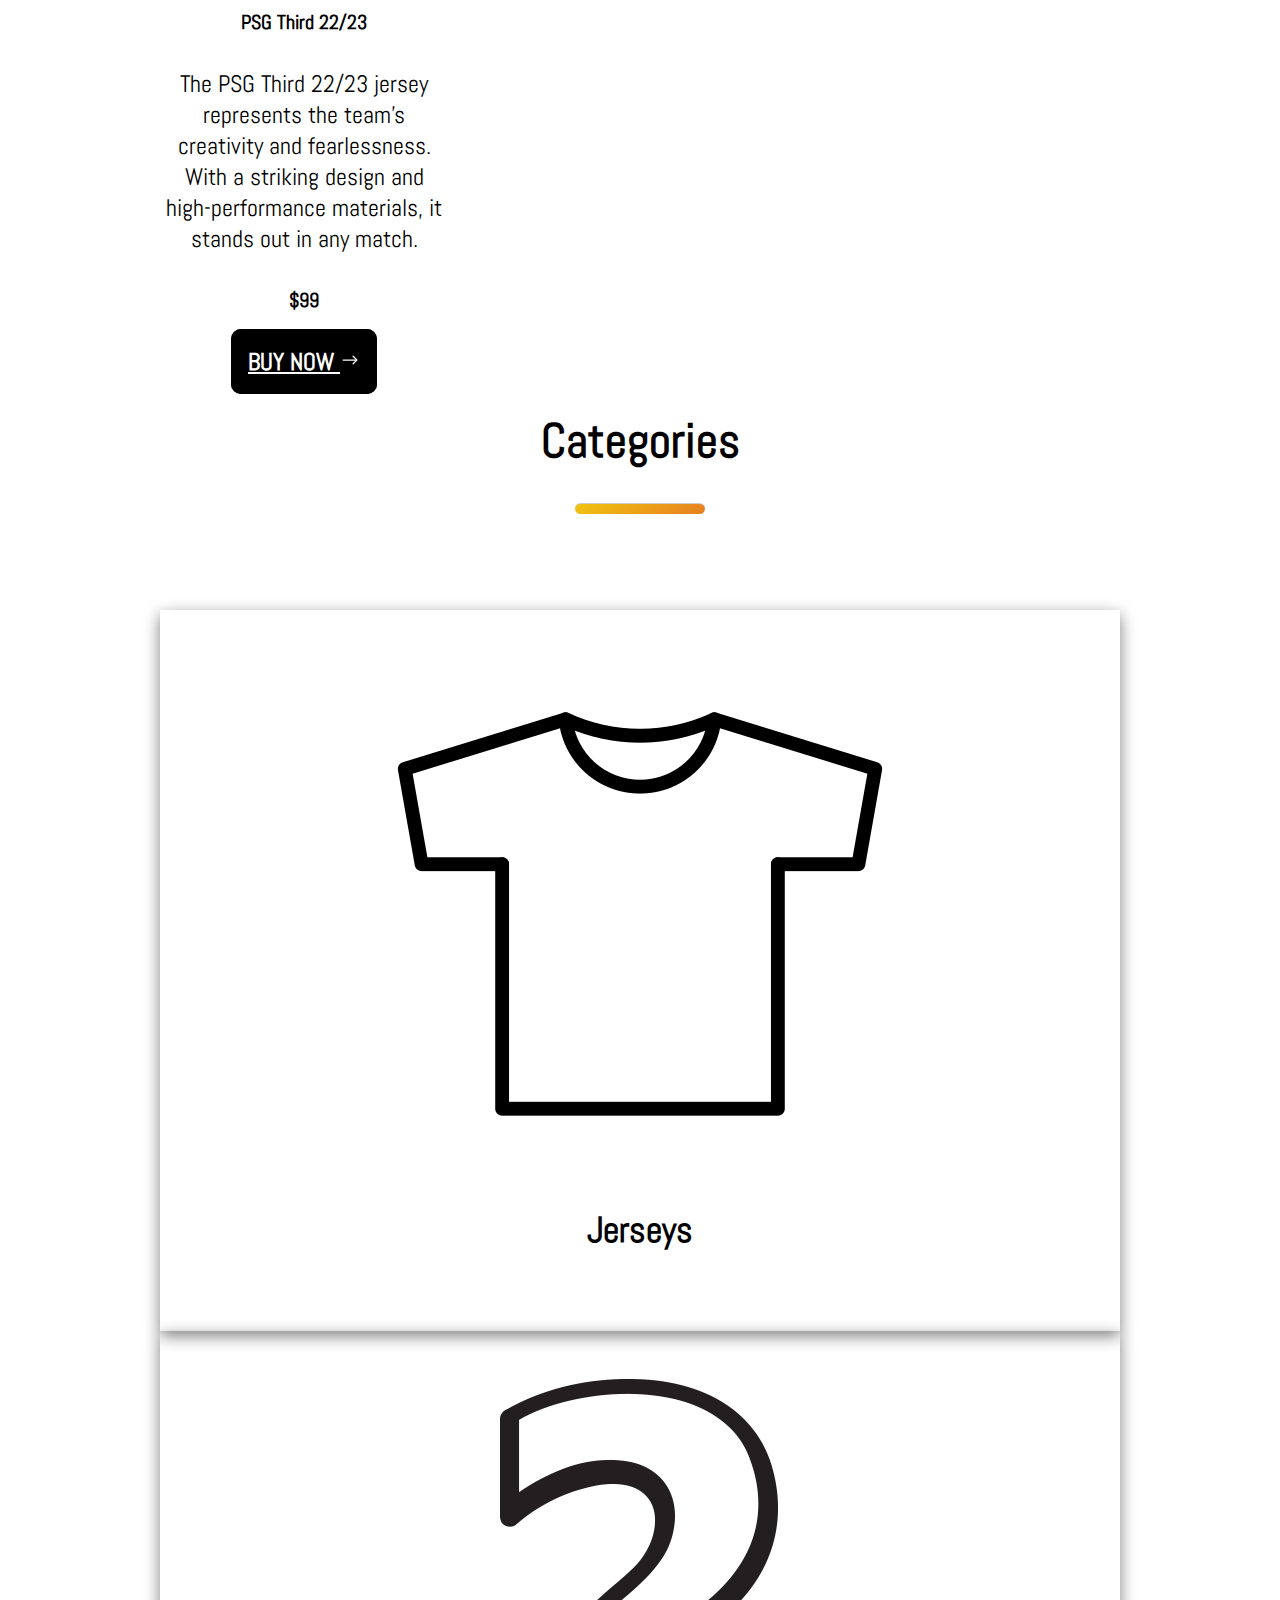
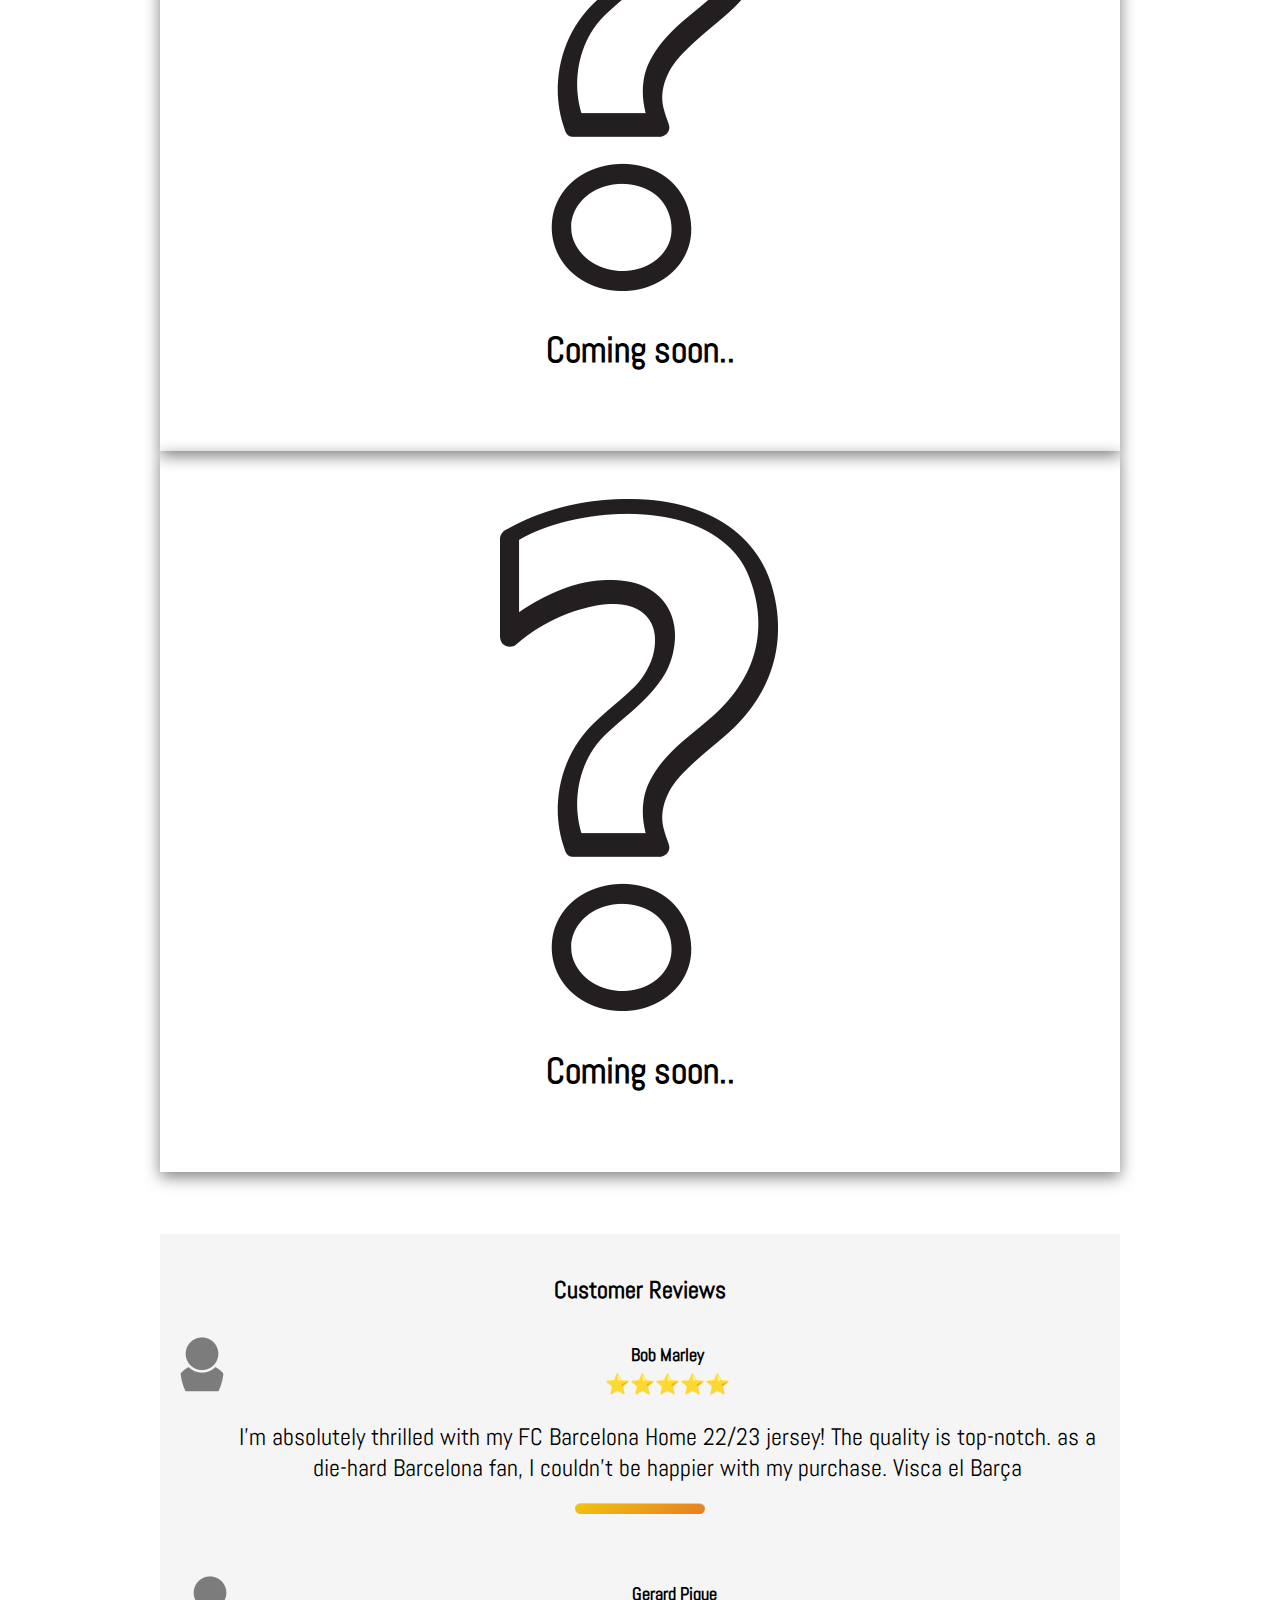
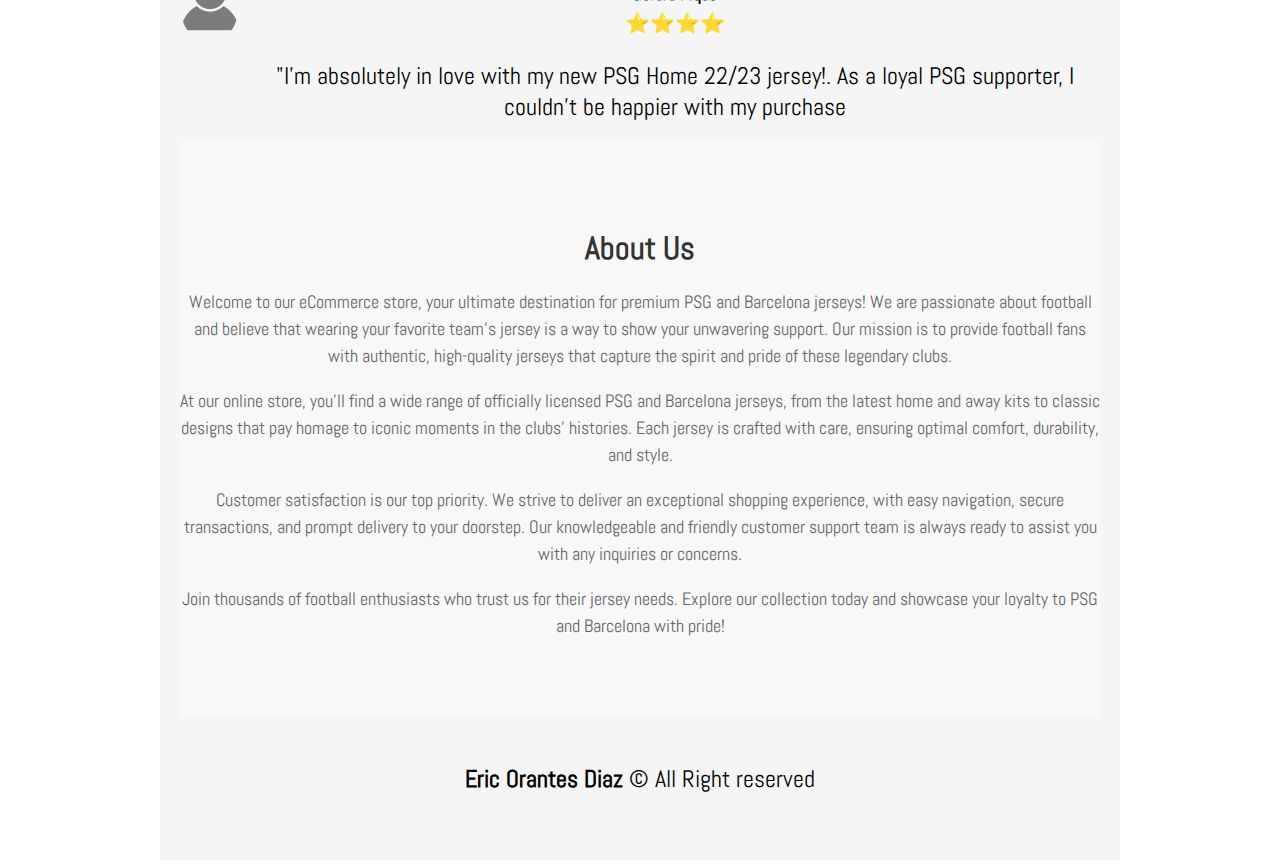
==== commit d197bb68: "Add files via upload" ====
--- a/index.html
+++ b/index.html
@@ -4,19 +4,18 @@
 <head>
     <meta charset="utf-8">
     <meta name="viewport" content="width=device-width, initial-scale=1, shrink-to-fit=no">
-    <link rel="icon" href="images/eric-ecom-low-resolution-logo-black-on-transparent-background (1) (1).png" type="image/gif" sizes="16x16">
     <link href="https://fonts.googleapis.com/css2?family=Abel&display=swap" rel="stylesheet">
     <link rel="stylesheet" href="https://stackpath.bootstrapcdn.com/bootstrap/4.5.0/css/bootstrap.min.css"
         integrity="sha384-9aIt2nRpC12Uk9gS9baDl411NQApFmC26EwAOH8WgZl5MYYxFfc+NcPb1dKGj7Sk" crossorigin="anonymous">
     <link rel="stylesheet" href="style.css">
-    <title>ECOMMERCE</title>
+    <title>Football Jerseys</title>
 </head>
 
 <body>
     <main class="container">
         <header>
             <nav class="navbar navbar-expand-lg navbar-light fill">
-                <a class="navbar-brand" href="#"><img src="images/eric-ecom-low-resolution-logo-black-on-transparent-background (1).png" alt=""></a>
+                <a class="navbar-brand" ><img src="images/eric-ecom-low-resolution-logo-black-on-transparent-background (1).png" alt=""></a>
                 <button class="navbar-toggler" type="button" data-toggle="collapse"
                     data-target="#navbarSupportedContent" aria-controls="navbarSupportedContent" aria-expanded="false"
                     aria-label="Toggle navigation">
@@ -29,7 +28,7 @@
                             <a class="nav-link">Home</a>
                         </li>
                         <li class="nav-item active">
-                            <a class="nav-link" href="#products">Product</a>
+                            <a class="nav-link" href="#products">Products</a>
                         </li>
                         <li class="nav-item active">
                             <a class="nav-link" href="#about-us">About Us</a>
@@ -51,7 +50,7 @@
                 <div class="carousel-inner">
                     <div class="carousel-item active">
                         <div class="row">
-                            <div class="col-md-6 mack">
+                            <div class="col-md-6 bacra">
                                 <h1>FC Barcelona</h1>
                                 <p>FC Barcelona the best club in the world but also a football powerhouse, is renowned for its rich heritage, unparalleled talent, and relentless pursuit of excellence. With a legacy of success, they continue to inspire fans worldwide with their distinctive style of play and unwavering passion for the game.</p>
                                 <a href = "https://www.fcbarcelona.com/en/" class="barcelona-btn">Visit
@@ -129,7 +128,7 @@
                             <h1>FC Barcelona</h1>
                         </div>
                         <div class="col-md-6 text-right">
-                            <h5>See All</h5>
+                            <h5></h5>
                         </div>
                     </div>
                 </div>
@@ -204,7 +203,7 @@
                             <h1>Paris Saint Germain</h1>
                         </div>
                         <div class="col-md-6 text-right">
-                            <h5>See All</h5>
+                            <h5></h5>
                         </div>
                     </div>
                 </div>
